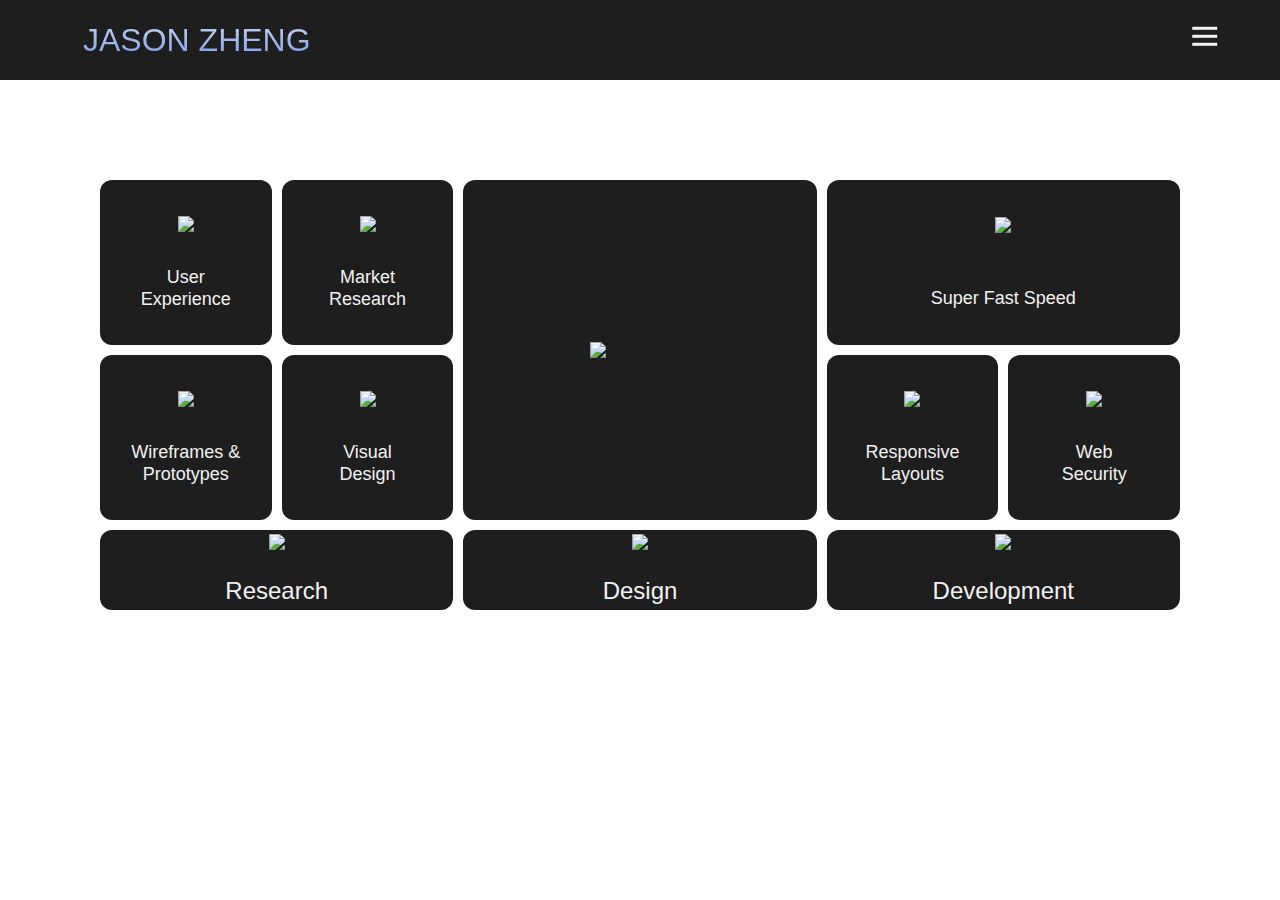
==== index.html @ 918bbcf7 "projects page continuation" ====
<!DOCTYPE html>
<html>
<head>
    <meta charset="UTF-8">
    <meta name="viewport" content="width=device-width, initial-scale=1.0">
    <title>Jason's Portfolio</title>
    <link rel="stylesheet" href="styles.css">
</head>
<body>
    <!-- Navigation Bar -->
    <nav class="navbar">
        <div class="navbar__container">
            <!-- Icon -->
            <a href="/" id="navbar__logo">
                <i class="fas fa-gem"></i>JASON ZHENG</a>
            <div class="navbar__toggle" id="mobile-menu">
                <span class="bar"></span>
                <span class="bar"></span>
                <span class="bar"></span>
            </div>
            <!-- List of Navbar Links -->
            <ul class="navbar__menu">
                <li class="navbar__item">
                    <a href="/" class="navbar__links">Home</a>
                </li>
                <li class="navbar__item">
                    <a href="/projects.html" class="navbar__links">Projects</a>
                </li>
                <li class="navbar__item">
                    <a href="/" class="navbar__links">Github</a>
                </li>
                <li class="navbar__btn">
                    <a href="/" class="button">Sign Up</a>
                </li>
            </ul>
        </div>
    </nav>
    <script src="app.js"></script>
    <!-- Cards -->
    <div class="flex-cards">
        <div class="c1">
            <div class="card">
                <img class="icons" src="/"/>
                <p>
                    User <br />
                    Experience
                </p>
            </div>
            <div class="card">
                <img class="icons" src="/"/>
                <p>
                    Market <br />
                    Research
                </p>
            </div>
            <div class="card">
                <img class="icons" src="/"/>
                <p>
                    Wireframes & <br />
                    Prototypes
                </p>
            </div>
            <div class="card">
                <img class="icons" src="/"/>
                <p>
                    Visual <br />
                    Design
                </p>
            </div>
            <div class="card2">
                <img class="icons2" src="/"/>
                <p class="p1">Research</p>
            </div>
        </div>
        <div class="c2">
            <div class="card1">
                <img class="logo-icon" src="/"/>
            </div>
            <div class="card2">
                <img class="icons2" src="/"/>
                <p class="p1">Design</p>
            </div>
        </div>
        <div class="c3">
            <div class="card3">
                <img class="icons1" src="/"/>
                <p>Super Fast Speed</p>
            </div>
            <div class="card">
                <img class="icons" src="/"/>
                <p>
                    Responsive <br />
                    Layouts
                </p>
            </div>
            <div class="card">
                <img class="icons" src="/"/>
                <p>
                    Web <br />
                    Security
                </p>
            </div>
            <div class="card2">
                <img class="icons2" src="/"/>
                <p class="p1">Development</p>
            </div>
        </div>
    </div>
</body>
</html>
---- styles.css ----
:root { /* Variables */
    --ff: "Montserrat", sans-serif;
    --p: 18px/22px var(--ff);
    --p1: 24px/30px var(--ff);
    --colorbody: #fff;
    --colora: #537fe7;
    --colora2: #7d37ff;
    --colorp: #1e1e1e;
    --colors: #f2f2f2;
    --shadow: #00000030 0px 0px 10px 0px;
    --transition: 0.3s ease-in-out;
}

body {  /* Body text and align */
    font: var(--p);
    background-color: var(--colorbody);
    color: var(--colors);
    text-align: center;
    margin: auto;
}

/* Text*/
p,
.p1 {
    margin: 0;
}
.p1 {
    font: var(--p1);
}

/* Flexible card class */
.flex-cards {
    width: 90%;
    max-width: 1080px;
    margin: 100px auto;
    display: flex;
    gap: 10px;
    flex-wrap: wrap
}

.flex-cards > div {
    flex: 1;
}

/* Main cards */
.c1,
.c2,
.c3 {
    display: flex;
    gap: 10px;
    min-width: 330px;
    flex-wrap: wrap;
}

/* Sub-cards */
.card {
    min-width: 160px;
    height: 165px;
}
.card1 {
    min-width: 330px;
    height: 340px;
}
.card2 {
    min-width: 330px;
    height: 80px;
    flex-direction: row;
}
.card3 {
    min-width: 330px;
    height: 165px;
}

.card,
.card1,
.card2,
.card3 {
    background-color: var(--colorp);
    border-radius: 12px;
    flex: 1;
    display: flex;
    flex-direction: column;
    gap: 10px;
    align-items: center;
    justify-content: center;
    transition: var(--transition);
}

.card3:hover,
.card2:hover,
.card1:hover,
.card:hover {
    scale: 1.02;
    box-shadow: var(--shadow);
}

/* Icons */
.icons {
    height: 40px;
}
.icons2 {
    height: 32px;
}
.icons1 {
    height: 60px;
}
.logo-icon {
    width: 100px;
}


html {
    scroll-snap-type: y mandatory;
}


/* Navigation Bar */
* {
    box-sizing: border-box;
    margin: 0;
    padding: 0;
    font-family: 'Kumbh Sans', sans-serif;
}

.navbar {
    background: var(--colorp);
    height: 80px;
    display: flex;
    justify-content: center;
    align-items: center;
    font-size: 1.2rem;
    position: sticky;
    top: 0;
    z-index: 999;
}

.navbar__container {
    display: flex;
    justify-content: space-between;
    height: 80px;
    z-index: 1;
    width: 100%;
    max-width: 1300px;
    margin: 0 auto;
    padding: 0 50px;
}

#navbar__logo {
    background-color: var(--colora);
    background-image: linear-gradient(to top, var(--colora) 0%, var(--colors) 100%);
    background-size: 100%;
    -webkit-background-clip: text;
    -moz-background-clip: text;
    -webkit-text-fill-color: transparent;
    -moz-text-fill-color: transparent;
    display: flex;
    align-items: center;
    cursor: pointer;
    text-decoration: none;
    font-size: 2rem;
}

.fa-gem {
    margin-right: 0.5rem;
}

.navbar__menu {
    display: flex;
    align-items: center;
    list-style: none;
    text-align: center;
}

.navbar__item {
    height: 80px;
}

.navbar__links {
    color: var(--colors);
    display: flex;
    align-items: center;
    justify-content: center;
    text-decoration: none;
    padding: 0 1rem;
    height: 100%;
}

.navbar__btn {
    display: flex;
    justify-content: center;
    align-items: center;
    padding: 0 1rem;
    width: 100%;
}

.button {
    display: flex;
    justify-content: center;
    align-items: center;
    text-decoration: none;
    padding: 10px 20px;
    height: 100%;
    width: 100%;
    border: none;
    outline: none;
    border-radius: 4px;
    background: var(--colora);
    color: var(--colors);
}

.button:hover {
    background: var(--colora2);
    transition: var(--transition);
}

.navbar__links:hover {
    color: var(--colors);
    transition: var(--transition);
}

@media screen and (max-width: 960px) {
    .navbar__container {
        display: flex;
        justify-content: space-between;
        height: 80px;
        z-index: 1;
        width: 100%;
        max-width: 1300px;
        padding: 0;
    }
}

.navbar__menu {
    display: grid;
    grid-template-columns: auto;
    margin: 0;
    width: 100%;
    position: absolute;
    top: -1000px;
    opacity: 0;
    transition: var(--transition);
    height: 50vh;
    z-index: -1;
    background: var(--colorp);
}

.navbar__menu.active {
    background: var(--colorp);
    top: 100%;
    opacity: 1;
    transition: var(--transition);
    z-index: 99;
    height: 50vh;
    font-size: 1.6rem;
}

#navbar__logo {
    padding-left: 25px;
}

.navbar__toggle .bar {
    width: 25px;
    height: 3px;
    margin: 5px auto;
    transition: var(--transition);
    background: var(--colors);
    display: block;
    cursor: pointer;
}

.navbar__item {
    width: 100%;
}

.navbar__links {
    text-align: center;
    padding: 2rem;
    width: 100%;
    display: table;
}

#mobile-menu {
    position: absolute;
    top: 20%;
    right: 5%;
    transform: translate(5%, 20%);
}


.navbar__btn {
    padding-bottom: 2rem;
}

.button {
    display: flex;
    justify-content: center;
    align-items: center;
    width: 80%;
    height: 80px;
    margin: 0;
}

.navbar__toggle .bar {
    display: block;
    cursor: pointer;
}

.navbar__toggle .bar {
    display: block;
    cursor: pointer;
}

#moblie-menu.is-active .bar:nth-child(2) {
    opacity: 0;
}

#moblie-menu.is-active .bar:nth-child(1) {
    transform: translateY(8px) rotate(45deg);
}

#moblie-menu.is-active .bar:nth-child(3) {
    transform: translateY(-8px) rotate(-45deg);
}


/* Hero Section */
.main {
    background: var(--colors);
    text-align: left;
}

.main__container {
    display: grid;
    grid-template-columns: 1fr 1fr;
    align-items: center;
    justify-self: center;
    margin: 0 auto;
    height: 90vh;
    background-color: var(--colorp);
    z-index: 1;
    width: 100%;
    max-width: 1300px;
    padding: 0 50px;
}

.main__content h1,
.main__content h2 {
    font-size: 4rem;
    background-color: var(--colora);
    background-image: linear-gradient(to top, var(--colora) 0%, var(--colors) 100%);
    background-size: 100%;
    -webkit-background-clip: text;
    -moz-background-clip: text;
    -webkit-text-fill-color: transparent;
    -moz-text-fill-color: transparent;
}

.main__content h2 {
    background-image: linear-gradient(to top, var(--colora2) 0%, var(--colora) 100%);
}

.main__content p {
    margin-top: 1rem;
    font-size: 2rem;
    font-weight: 700;
    color: var(--colors);
}

.main__btn {
    font-size: 1rem;
    background-image: linear-gradient(to top, var(--colora) 0%, var(--colora2) 100%);
    padding: 14px 32px;
    border: none;
    border-radius: 4px;
    color: var(--colors);
    margin-top: 2rem;
    cursor: pointer;
    position: relative;
    transition: var(--transition);
    outline: none;
}

.main__btn a {
    position: relative;
    z-index: 2;
    color: var(--colors);
    text-decoration: none;
}

.main__btn:after {
    position: absolute;
    content: '';
    top: 0;
    left: 0;
    width: 0;
    height: 100%;
    background: var(--colora2);
    transition: var(--transition);
    border: 4px;
}

.main__btn:hover {
    color: var(--colors);
}

.main__btn:hover:after {
    width: 100%;
}

.main__img--container {
    text-align: center;
}

/* Mobile Responsive */
@media screen and (max-width:768px) {
    .main__container {
        display: grid;
        grid-template-columns: auto;
        align-items: center;
        justify-self: center;
        width: 100%;
        margin: 0 auto;
        height: 90vh;
    }

    .main__content {
        text-align: center;
        margin-bottom: 4rem;
    }

    .main__content h1 {
        font-size: 2.5rem;
        margin-top: 2rem;
    }

    .main__content h2 {
        font-size: 3rem;
    }

    .main__content p {
        margin-top: 1rem;
        font-size: 1.5rem;
    }
}

@media screen and (max-width:480px) {
    .main__content h1 {
        font-size: 2rem;
        margin-top: 3rem;
    }

    .main__content h2 {
        font-size: 2rem;
    }

    .main__content p {
        margin-top: 2rem;
        font-size: 1.5rem;
    }

    .main__btn {
        padding: 12px 36px;
        margin: 2.5rem 0;
    }
}


/* Services Section CSS */
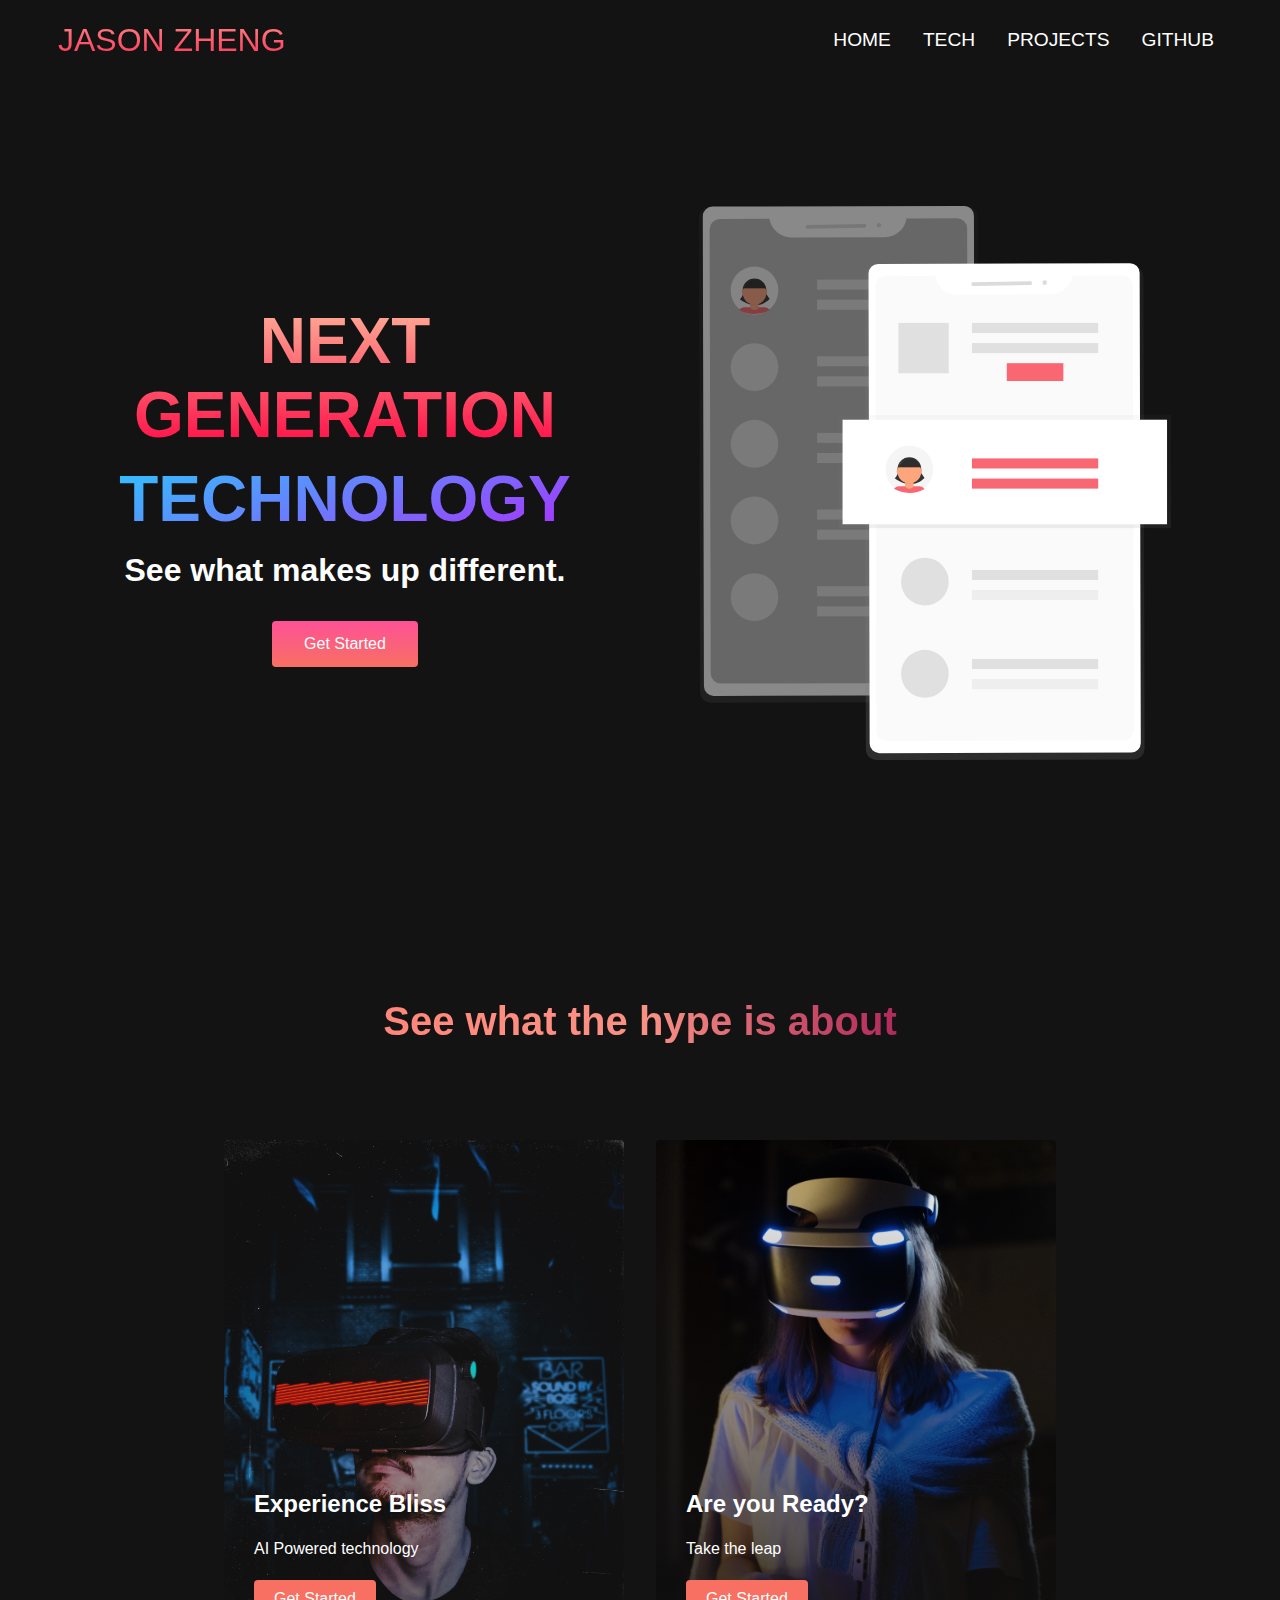
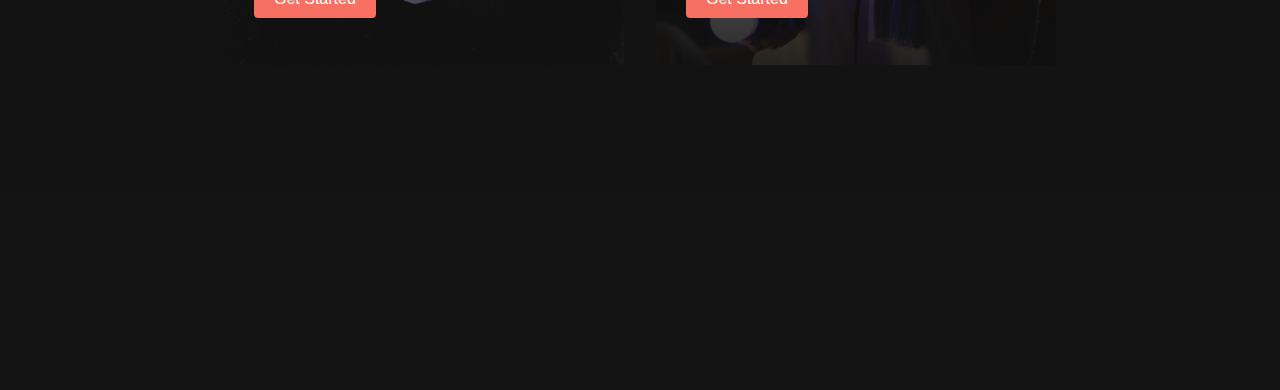
==== commit 1c85b9b1: "merging card with interactive" ====
--- a/index.html
+++ b/index.html
@@ -1,110 +1,96 @@
 <!DOCTYPE html>
-<html>
+<html lang="en">
 <head>
-    <meta charset="UTF-8">
-    <meta name="viewport" content="width=device-width, initial-scale=1.0">
-    <title>Jason's Portfolio</title>
-    <link rel="stylesheet" href="styles.css">
+  <!--
+    Site inspired by Brian Design on youtube @ https://youtu.be/FazgJVnrVuI?si=6v2Gk5pzE-Z5myoR
+    and Sajid on youtube @ https://www.youtube.com/@whosajid
+  -->
+  <meta charset="UTF-8" />
+  <meta name="viewport" content="width=device-width, initial-scale=1.0" />
+  <title>Jason's Portfolio</title>
+  <link rel="stylesheet" href="styles.css" />
 </head>
 <body>
-    <!-- Navigation Bar -->
-    <nav class="navbar">
-        <div class="navbar__container">
-            <!-- Icon -->
-            <a href="/" id="navbar__logo">
-                <i class="fas fa-gem"></i>JASON ZHENG</a>
-            <div class="navbar__toggle" id="mobile-menu">
-                <span class="bar"></span>
-                <span class="bar"></span>
-                <span class="bar"></span>
-            </div>
-            <!-- List of Navbar Links -->
-            <ul class="navbar__menu">
-                <li class="navbar__item">
-                    <a href="/" class="navbar__links">Home</a>
-                </li>
-                <li class="navbar__item">
-                    <a href="/projects.html" class="navbar__links">Projects</a>
-                </li>
-                <li class="navbar__item">
-                    <a href="/" class="navbar__links">Github</a>
-                </li>
-                <li class="navbar__btn">
-                    <a href="/" class="button">Sign Up</a>
-                </li>
-            </ul>
+  <!-- Navbar Section -->
+  <nav class="navbar">
+    <div class="navbar__container">
+      <a href="/" id="navbar__logo"><i class="fas fa-gem"></i>JASON ZHENG</a>
+      <div class="navbar__toggle" id="mobile-menu">
+        <span class="bar"></span> <span class="bar"></span>
+        <span class="bar"></span>
+      </div>
+      <ul class="navbar__menu">
+        <li class="navbar__item">
+          <a href="/index.html" class="navbar__links">HOME</a>
+        </li>
+        <li class="navbar__item">
+          <a href="/tech.html" class="navbar__links">TECH</a>
+        </li>
+        <li class="navbar__item">
+          <a href="/projects.html" class="navbar__links">PROJECTS</a>
+        </li>
+        <li class="navbar__item">
+          <a href="//github.com/Jason2729/jason2729.github.io/tree/deploy" target="_blank" class="navbar__links">GITHUB</a>
+        </li>
+      </ul>
+    </div>
+  </nav>
+
+  <!-- Hero Section -->
+  <div class="main">
+    <div class="main__container">
+      <div class="main__content">
+        <h1>NEXT GENERATION</h1>
+        <h2>TECHNOLOGY</h2>
+        <p>See what makes up different.</p>
+        <button class="main__btn"><a href="#">Get Started</a></button>
+      </div>
+      <div class="main__img--container">
+        <img id="main__img" src="images/pic1.svg" />
+      </div>
+    </div>
+  </div>
+
+  <!-- Services Section -->
+  <div class="services">
+    <h1>See what the hype is about</h1>
+    <div class="services__container">
+      <div class="services__card">
+        <h2>Experience Bliss</h2>
+        <p>AI Powered technology</p>
+        <button>Get Started</button>
+      </div>
+      <div class="services__card">
+        <h2>Are you Ready?</h2>
+        <p>Take the leap</p>
+        <button>Get Started</button>
+      </div>
+    </div>
+  </div>
+
+  <!-- Footer Section -->
+  <div class="footer__container">
+    <section class="social__media">
+      <div class="social__media--wrap">
+        <div class="social__icons">
+          <a
+            class="social__icon--link"
+            href="//linkedin.com/in/jason-zheng-y"
+            target="_blank"
+            aria-label="LinkedIn" >
+            <i class="fab fa-linkedin"></i>
+          </a>
+          <a
+            class="social__icon--link"
+            href="//github.com/Jason2729"
+            target="_blank"
+            aria-label="GitHub" >
+            <i class="fab fa-github"></i>
+          </a>
         </div>
-    </nav>
-    <script src="app.js"></script>
-    <!-- Cards -->
-    <div class="flex-cards">
-        <div class="c1">
-            <div class="card">
-                <img class="icons" src="/"/>
-                <p>
-                    User <br />
-                    Experience
-                </p>
-            </div>
-            <div class="card">
-                <img class="icons" src="/"/>
-                <p>
-                    Market <br />
-                    Research
-                </p>
-            </div>
-            <div class="card">
-                <img class="icons" src="/"/>
-                <p>
-                    Wireframes & <br />
-                    Prototypes
-                </p>
-            </div>
-            <div class="card">
-                <img class="icons" src="/"/>
-                <p>
-                    Visual <br />
-                    Design
-                </p>
-            </div>
-            <div class="card2">
-                <img class="icons2" src="/"/>
-                <p class="p1">Research</p>
-            </div>
-        </div>
-        <div class="c2">
-            <div class="card1">
-                <img class="logo-icon" src="/"/>
-            </div>
-            <div class="card2">
-                <img class="icons2" src="/"/>
-                <p class="p1">Design</p>
-            </div>
-        </div>
-        <div class="c3">
-            <div class="card3">
-                <img class="icons1" src="/"/>
-                <p>Super Fast Speed</p>
-            </div>
-            <div class="card">
-                <img class="icons" src="/"/>
-                <p>
-                    Responsive <br />
-                    Layouts
-                </p>
-            </div>
-            <div class="card">
-                <img class="icons" src="/"/>
-                <p>
-                    Web <br />
-                    Security
-                </p>
-            </div>
-            <div class="card2">
-                <img class="icons2" src="/"/>
-                <p class="p1">Development</p>
-            </div>
-        </div>
-    </div>
+      </div>
+    </section>
+  </div>
+  <script src="app.js"></script>
 </body>
-</html>+</html>
--- a/styles.css
+++ b/styles.css
@@ -1,468 +1,687 @@
 :root { /* Variables */
-    --ff: "Montserrat", sans-serif;
-    --p: 18px/22px var(--ff);
-    --p1: 24px/30px var(--ff);
-    --colorbody: #fff;
-    --colora: #537fe7;
-    --colora2: #7d37ff;
-    --colorp: #1e1e1e;
-    --colors: #f2f2f2;
-    --shadow: #00000030 0px 0px 10px 0px;
-    --transition: 0.3s ease-in-out;
-}
-
-body {  /* Body text and align */
-    font: var(--p);
-    background-color: var(--colorbody);
-    color: var(--colors);
-    text-align: center;
-    margin: auto;
-}
+  --ff: "Montserrat", sans-serif;
+  --p: 18px/22px var(--ff);
+  --p1: 24px/30px var(--ff);
+  --colorbody: #fff;
+  --colora: #537fe7;
+  --colora2: #7d37ff;
+  --colorp: #1e1e1e;
+  --colors: #f2f2f2;
+  --shadow: #00000030 0px 0px 10px 0px;
+  --transition: 0.3s ease-in-out;
+}
+
+/* Body text and align */
+
+body {  
+  /*font: var(--p);*/
+  background-color: var(--colorbody);
+  color: var(--colors);
+  text-align: center;
+  margin: auto;
+}
+  
 
 /* Text*/
 p,
 .p1 {
-    margin: 0;
+  margin: 0;
 }
 .p1 {
-    font: var(--p1);
+  font: var(--p1);
 }
 
 /* Flexible card class */
 .flex-cards {
-    width: 90%;
-    max-width: 1080px;
-    margin: 100px auto;
-    display: flex;
-    gap: 10px;
-    flex-wrap: wrap
+  width: 90%;
+  max-width: 1080px;
+  margin: 100px auto;
+  display: flex;
+  gap: 10px;
+  flex-wrap: wrap
 }
 
 .flex-cards > div {
-    flex: 1;
+  flex: 1;
 }
 
 /* Main cards */
 .c1,
 .c2,
 .c3 {
-    display: flex;
-    gap: 10px;
-    min-width: 330px;
-    flex-wrap: wrap;
+  display: flex;
+  gap: 10px;
+  min-width: 330px;
+  flex-wrap: wrap;
 }
 
 /* Sub-cards */
 .card {
-    min-width: 160px;
-    height: 165px;
+  min-width: 160px;
+  height: 165px;
 }
 .card1 {
-    min-width: 330px;
-    height: 340px;
+  min-width: 330px;
+  height: 340px;
 }
 .card2 {
-    min-width: 330px;
-    height: 80px;
-    flex-direction: row;
+  min-width: 330px;
+  height: 80px;
+  flex-direction: row;
 }
 .card3 {
-    min-width: 330px;
-    height: 165px;
+  min-width: 330px;
+  height: 165px;
 }
 
 .card,
 .card1,
 .card2,
 .card3 {
-    background-color: var(--colorp);
-    border-radius: 12px;
-    flex: 1;
-    display: flex;
-    flex-direction: column;
-    gap: 10px;
-    align-items: center;
-    justify-content: center;
-    transition: var(--transition);
+  background-color: var(--colorp);
+  border-radius: 12px;
+  flex: 1;
+  display: flex;
+  flex-direction: column;
+  gap: 10px;
+  align-items: center;
+  justify-content: center;
+  transition: var(--transition);
 }
 
 .card3:hover,
 .card2:hover,
 .card1:hover,
 .card:hover {
-    scale: 1.02;
-    box-shadow: var(--shadow);
+  scale: 1.02;
+  box-shadow: var(--shadow);
 }
 
 /* Icons */
 .icons {
-    height: 40px;
+  height: 40px;
 }
 .icons2 {
-    height: 32px;
+  height: 32px;
 }
 .icons1 {
-    height: 60px;
+  height: 60px;
 }
 .logo-icon {
-    width: 100px;
+  width: 100px;
 }
 
 
 html {
-    scroll-snap-type: y mandatory;
-}
-
-
-/* Navigation Bar */
+  scroll-snap-type: y mandatory;
+}
+
+
+
+
+
 * {
-    box-sizing: border-box;
-    margin: 0;
-    padding: 0;
-    font-family: 'Kumbh Sans', sans-serif;
+  box-sizing: border-box;
+  margin: 0;
+  padding: 0;
+  font-family: 'Kumbh Sans', sans-serif;
 }
 
 .navbar {
-    background: var(--colorp);
-    height: 80px;
-    display: flex;
-    justify-content: center;
-    align-items: center;
-    font-size: 1.2rem;
-    position: sticky;
-    top: 0;
-    z-index: 999;
+  background: #131313;
+  height: 80px;
+  display: flex;
+  justify-content: center;
+  align-items: center;
+  font-size: 1.2rem;
+  position: sticky;
+  top: 0;
+  z-index: 999;
 }
 
 .navbar__container {
+  display: flex;
+  justify-content: space-between;
+  height: 80px;
+  z-index: 1;
+  width: 100%;
+  max-width: 1300px;
+  margin-right: auto;
+  margin-left: auto;
+  padding-right: 50px;
+  padding-left: 50px;
+}
+
+#navbar__logo {
+  background-color: #ff8177;
+  background-image: linear-gradient(to top, #ff0844 0%, #ffb199 100%);
+  background-size: 100%;
+  -webkit-background-clip: text;
+  -moz-background-clip: text;
+  -webkit-text-fill-color: transparent;
+  -moz-text-fill-color: transparent;
+  display: flex;
+  align-items: center;
+  cursor: pointer;
+  text-decoration: none;
+  font-size: 2rem;
+}
+
+.fa-gem {
+  margin-right: 0.5rem;
+}
+
+.navbar__menu {
+  display: flex;
+  align-items: center;
+  list-style: none;
+  text-align: center;
+}
+
+.navbar__item {
+  height: 80px;
+}
+
+.navbar__links {
+  color: #fff;
+  display: flex;
+  align-items: center;
+  justify-content: center;
+  text-decoration: none;
+  padding: 0 1rem;
+  height: 100%;
+}
+
+.navbar__btn {
+  display: flex;
+  justify-content: center;
+  align-items: center;
+  padding: 0 1rem;
+  width: 100%;
+}
+
+.button {
+  display: flex;
+  justify-content: center;
+  align-items: center;
+  text-decoration: none;
+  padding: 10px 20px;
+  height: 100%;
+  width: 100%;
+  border: none;
+  outline: none;
+  border-radius: 4px;
+  background: #f77062;
+  color: #fff;
+}
+
+.button:hover {
+  background: #4837ff;
+  transition: all 0.3s ease;
+}
+
+.navbar__links:hover {
+  color: #f77062;
+  transition: all 0.3s ease;
+}
+
+@media screen and (max-width: 960px) {
+  .navbar__container {
     display: flex;
     justify-content: space-between;
     height: 80px;
     z-index: 1;
     width: 100%;
     max-width: 1300px;
-    margin: 0 auto;
-    padding: 0 50px;
-}
-
-#navbar__logo {
-    background-color: var(--colora);
-    background-image: linear-gradient(to top, var(--colora) 0%, var(--colors) 100%);
-    background-size: 100%;
-    -webkit-background-clip: text;
-    -moz-background-clip: text;
-    -webkit-text-fill-color: transparent;
-    -moz-text-fill-color: transparent;
-    display: flex;
-    align-items: center;
-    cursor: pointer;
-    text-decoration: none;
-    font-size: 2rem;
-}
-
-.fa-gem {
-    margin-right: 0.5rem;
-}
-
-.navbar__menu {
-    display: flex;
-    align-items: center;
-    list-style: none;
-    text-align: center;
-}
-
-.navbar__item {
-    height: 80px;
-}
-
-.navbar__links {
-    color: var(--colors);
-    display: flex;
-    align-items: center;
-    justify-content: center;
-    text-decoration: none;
-    padding: 0 1rem;
-    height: 100%;
-}
-
-.navbar__btn {
-    display: flex;
-    justify-content: center;
-    align-items: center;
-    padding: 0 1rem;
-    width: 100%;
-}
-
-.button {
-    display: flex;
-    justify-content: center;
-    align-items: center;
-    text-decoration: none;
-    padding: 10px 20px;
-    height: 100%;
-    width: 100%;
-    border: none;
-    outline: none;
-    border-radius: 4px;
-    background: var(--colora);
-    color: var(--colors);
-}
-
-.button:hover {
-    background: var(--colora2);
-    transition: var(--transition);
-}
-
-.navbar__links:hover {
-    color: var(--colors);
-    transition: var(--transition);
-}
-
-@media screen and (max-width: 960px) {
-    .navbar__container {
-        display: flex;
-        justify-content: space-between;
-        height: 80px;
-        z-index: 1;
-        width: 100%;
-        max-width: 1300px;
-        padding: 0;
-    }
-}
-
-.navbar__menu {
+    padding: 0;
+  }
+
+  .navbar__menu {
     display: grid;
     grid-template-columns: auto;
     margin: 0;
     width: 100%;
     position: absolute;
     top: -1000px;
-    opacity: 0;
-    transition: var(--transition);
+    opacity: 1;
+    transition: all 0.5s ease;
     height: 50vh;
     z-index: -1;
-    background: var(--colorp);
-}
-
-.navbar__menu.active {
-    background: var(--colorp);
+  }
+
+  .navbar__menu.active {
+    background: #131313;
     top: 100%;
     opacity: 1;
-    transition: var(--transition);
+    transition: all 0.5s ease;
     z-index: 99;
     height: 50vh;
     font-size: 1.6rem;
-}
-
-#navbar__logo {
+  }
+
+  #navbar__logo {
     padding-left: 25px;
-}
-
-.navbar__toggle .bar {
+  }
+
+  .navbar__toggle .bar {
     width: 25px;
     height: 3px;
     margin: 5px auto;
-    transition: var(--transition);
-    background: var(--colors);
-    display: block;
-    cursor: pointer;
-}
-
-.navbar__item {
+    transition: all 0.3s ease-in-out;
+    background: #fff;
+  }
+
+  .navbar__item {
     width: 100%;
-}
-
-.navbar__links {
+  }
+
+  .navbar__links {
     text-align: center;
     padding: 2rem;
     width: 100%;
     display: table;
-}
-
-#mobile-menu {
-    position: absolute;
-    top: 20%;
-    right: 5%;
-    transform: translate(5%, 20%);
-}
-
-
-.navbar__btn {
+  }
+
+  .navbar__btn {
     padding-bottom: 2rem;
-}
-
-.button {
+  }
+
+  .button {
     display: flex;
     justify-content: center;
     align-items: center;
     width: 80%;
     height: 80px;
     margin: 0;
-}
-
-.navbar__toggle .bar {
+  }
+
+  #mobile-menu {
+    position: absolute;
+    top: 20%;
+    right: 5%;
+    transform: translate(5%, 20%);
+  }
+
+  .navbar__toggle .bar {
     display: block;
     cursor: pointer;
-}
-
-.navbar__toggle .bar {
-    display: block;
-    cursor: pointer;
-}
-
-#moblie-menu.is-active .bar:nth-child(2) {
+  }
+
+  #mobile-menu.is-active .bar:nth-child(2) {
     opacity: 0;
-}
-
-#moblie-menu.is-active .bar:nth-child(1) {
+  }
+
+  #mobile-menu.is-active .bar:nth-child(1) {
     transform: translateY(8px) rotate(45deg);
-}
-
-#moblie-menu.is-active .bar:nth-child(3) {
+  }
+
+  #mobile-menu.is-active .bar:nth-child(3) {
     transform: translateY(-8px) rotate(-45deg);
-}
-
-
-/* Hero Section */
+  }
+}
+
+/* Main Content CSS */
 .main {
-    background: var(--colors);
-    text-align: left;
+  background-color: #141414;
 }
 
 .main__container {
+  display: grid;
+  grid-template-columns: 1fr 1fr;
+  align-items: center;
+  justify-self: center;
+  margin: 0 auto;
+  height: 90vh;
+  background-color: #131313;
+  z-index: 1;
+  width: 100%;
+  max-width: 1300px;
+  padding-right: 50px;
+  padding-left: 50px;
+}
+
+.main__content {
+  color: #fff;
+  width: 100%;
+}
+
+.main__content h1 {
+  font-size: 4rem;
+  background-color: #ff8177;
+  background-image: linear-gradient(to top, #ff0844 0%, #ffb199 100%);
+  background-size: 100%;
+  -webkit-background-clip: text;
+  -moz-background-clip: text;
+  -webkit-text-fill-color: transparent;
+  -moz-text-fill-color: transparent;
+}
+
+.main__content h2 {
+  font-size: 4rem;
+  margin-top: 10px;
+  background-color: #ff8177;
+  background-image: linear-gradient(-20deg, #b721ff 0%, #21d4fd 100%);
+  background-size: 100%;
+  -webkit-background-clip: text;
+  -moz-background-clip: text;
+  -webkit-text-fill-color: transparent;
+  -moz-text-fill-color: transparent;
+}
+
+.main__content p {
+  margin-top: 1rem;
+  font-size: 2rem;
+  font-weight: 700;
+}
+
+.main__btn {
+  font-size: 1rem;
+  background-image: linear-gradient(to top, #f77062 0%, #fe5196 100%);
+  padding: 14px 32px;
+  border: none;
+  border-radius: 4px;
+  color: #fff;
+  margin-top: 2rem;
+  cursor: pointer;
+  position: relative;
+  transition: all 0.35s;
+  outline: none;
+}
+
+.main__btn a {
+  position: relative;
+  z-index: 2;
+  color: #fff;
+  text-decoration: none;
+}
+
+.main__btn:after {
+  position: absolute;
+  content: '';
+  top: 0;
+  left: 0;
+  width: 0;
+  height: 100%;
+  background: #4837ff;
+  transition: all 0.35s;
+  border-radius: 4px;
+}
+
+.main__btn:hover {
+  color: #fff;
+}
+
+.main__btn:hover:after {
+  width: 100%;
+}
+
+.main__img--container {
+  text-align: center;
+}
+
+#main__img {
+  height: 80%;
+  width: 80%;
+}
+
+/* Mobile Responsive */
+@media screen and (max-width: 768px) {
+  .main__container {
     display: grid;
-    grid-template-columns: 1fr 1fr;
+    grid-template-columns: auto;
     align-items: center;
     justify-self: center;
+    width: 100%;
     margin: 0 auto;
     height: 90vh;
-    background-color: var(--colorp);
-    z-index: 1;
+  }
+
+  .main__content {
+    text-align: center;
+    margin-bottom: 4rem;
+  }
+
+  .main__content h1 {
+    font-size: 2.5rem;
+    margin-top: 2rem;
+  }
+
+  .main__content h2 {
+    font-size: 3rem;
+  }
+
+  .main__content p {
+    margin-top: 1rem;
+    font-size: 1.5rem;
+  }
+}
+
+@media screen and (max-width: 480px) {
+  .main__content h1 {
+    font-size: 2rem;
+    margin-top: 3rem;
+  }
+
+  .main__content h2 {
+    font-size: 2rem;
+  }
+
+  .main__content p {
+    margin-top: 2rem;
+    font-size: 1.5rem;
+  }
+
+  .main__btn {
+    padding: 12px 36px;
+    margin: 2.5rem 0;
+  }
+}
+
+/* Services Section */
+.services {
+  background: #131313;
+  display: flex;
+  flex-direction: column;
+  justify-content: center;
+  align-items: center;
+  height: 100vh;
+}
+
+.services h1 {
+  background-color: #ff8177;
+  background-image: linear-gradient(
+    to right,
+    #ff8177 0%,
+    #ff867a 0%,
+    #ff8c7f 21%,
+    #f99185 52%,
+    #cf556c 78%,
+    #b12a5b 100%
+  );
+  background-size: 100%;
+  -webkit-background-clip: text;
+  -moz-background-clip: text;
+  -webkit-text-fill-color: transparent;
+  -moz-text-fill-color: transparent;
+  margin-bottom: 5rem;
+  font-size: 2.5rem;
+}
+
+.services__container {
+  display: flex;
+  justify-content: center;
+  flex-wrap: wrap;
+}
+
+.services__card {
+  margin: 1rem;
+  height: 525px;
+  width: 400px;
+  border-radius: 4px;
+  background-image: linear-gradient(
+      to bottom,
+      rgba(0, 0, 0, 0) 0%,
+      rgba(17, 17, 17, 0.6) 100%
+    ),
+    url('/images/pic3.jpg');
+  background-size: cover;
+  position: relative;
+  color: #fff;
+}
+
+.services__card:before {
+  opacity: 0.2;
+}
+
+.services__card:nth-child(2) {
+  background-image: linear-gradient(
+      to bottom,
+      rgba(0, 0, 0, 0) 0%,
+      rgba(17, 17, 17, 0.9) 100%
+    ),
+    url('/images/pic4.jpg');
+}
+
+.services__card h2 {
+  position: absolute;
+  top: 350px;
+  left: 30px;
+}
+
+.services__card p {
+  position: absolute;
+  top: 400px;
+  left: 30px;
+}
+
+.services__card button {
+  color: #fff;
+  padding: 10px 20px;
+  border: none;
+  outline: none;
+  border-radius: 4px;
+  background: #f77062;
+  position: absolute;
+  top: 440px;
+  left: 30px;
+  font-size: 1rem;
+}
+
+.services__card button:hover {
+  cursor: pointer;
+}
+
+.services__card:hover {
+  transform: scale(1.075);
+  transition: 0.2s ease-in;
+  cursor: pointer;
+}
+
+@media screen and (max-width: 960px) {
+  .services {
+    height: 1600px;
+  }
+
+  .services h1 {
+    font-size: 2rem;
+    margin-top: 12rem;
+  }
+}
+
+@media screen and (max-width: 480px) {
+  .services {
+    height: 1400px;
+  }
+
+  .services h1 {
+    font-size: 1.2rem;
+  }
+
+  .services__card {
+    width: 300px;
+  }
+}
+
+/* Footer CSS */
+.footer__container {
+  background-color: #141414;
+  padding: 5rem 0;
+  display: flex;
+  flex-direction: column;
+  justify-content: center;
+  align-items: center;
+}
+
+/* Social Icons */
+.social__icon--link {
+  color: #fff;
+  font-size: 24px;
+}
+
+.social__media {
+  max-width: 1000px;
+  width: 100%;
+}
+
+.social__media--wrap {
+  display: flex;
+  justify-content: space-between;
+  align-items: center;
+  width: 90%;
+  max-width: 1000px;
+  margin: 40px auto 0 auto;
+}
+
+.social__icons {
+  display: flex;
+  justify-content: space-between;
+  align-items: center;
+  width: 240px;
+}
+
+.social__logo {
+  color: #fff;
+  justify-self: start;
+  margin-left: 20px;
+  cursor: pointer;
+  text-decoration: none;
+  font-size: 2rem;
+  display: flex;
+  align-items: center;
+  margin-bottom: 16px;
+}
+
+.website__rights {
+  color: #fff;
+}
+
+@media screen and (max-width: 820px) {
+  .footer__links {
+    padding-top: 2rem;
+  }
+
+  #footer__logo {
+    margin-bottom: 2rem;
+  }
+
+  .website__rights {
+    margin-bottom: 2rem;
+  }
+
+  .footer__link--wrapper {
+    flex-direction: column;
+  }
+
+  .social__media--wrap {
+    flex-direction: column;
+  }
+}
+
+@media screen and (max-width: 480px) {
+  .footer__link--items {
+    margin: 0;
+    padding: 10px;
     width: 100%;
-    max-width: 1300px;
-    padding: 0 50px;
-}
-
-.main__content h1,
-.main__content h2 {
-    font-size: 4rem;
-    background-color: var(--colora);
-    background-image: linear-gradient(to top, var(--colora) 0%, var(--colors) 100%);
-    background-size: 100%;
-    -webkit-background-clip: text;
-    -moz-background-clip: text;
-    -webkit-text-fill-color: transparent;
-    -moz-text-fill-color: transparent;
-}
-
-.main__content h2 {
-    background-image: linear-gradient(to top, var(--colora2) 0%, var(--colora) 100%);
-}
-
-.main__content p {
-    margin-top: 1rem;
-    font-size: 2rem;
-    font-weight: 700;
-    color: var(--colors);
-}
-
-.main__btn {
-    font-size: 1rem;
-    background-image: linear-gradient(to top, var(--colora) 0%, var(--colora2) 100%);
-    padding: 14px 32px;
-    border: none;
-    border-radius: 4px;
-    color: var(--colors);
-    margin-top: 2rem;
-    cursor: pointer;
-    position: relative;
-    transition: var(--transition);
-    outline: none;
-}
-
-.main__btn a {
-    position: relative;
-    z-index: 2;
-    color: var(--colors);
-    text-decoration: none;
-}
-
-.main__btn:after {
-    position: absolute;
-    content: '';
-    top: 0;
-    left: 0;
-    width: 0;
-    height: 100%;
-    background: var(--colora2);
-    transition: var(--transition);
-    border: 4px;
-}
-
-.main__btn:hover {
-    color: var(--colors);
-}
-
-.main__btn:hover:after {
-    width: 100%;
-}
-
-.main__img--container {
-    text-align: center;
-}
-
-/* Mobile Responsive */
-@media screen and (max-width:768px) {
-    .main__container {
-        display: grid;
-        grid-template-columns: auto;
-        align-items: center;
-        justify-self: center;
-        width: 100%;
-        margin: 0 auto;
-        height: 90vh;
-    }
-
-    .main__content {
-        text-align: center;
-        margin-bottom: 4rem;
-    }
-
-    .main__content h1 {
-        font-size: 2.5rem;
-        margin-top: 2rem;
-    }
-
-    .main__content h2 {
-        font-size: 3rem;
-    }
-
-    .main__content p {
-        margin-top: 1rem;
-        font-size: 1.5rem;
-    }
-}
-
-@media screen and (max-width:480px) {
-    .main__content h1 {
-        font-size: 2rem;
-        margin-top: 3rem;
-    }
-
-    .main__content h2 {
-        font-size: 2rem;
-    }
-
-    .main__content p {
-        margin-top: 2rem;
-        font-size: 1.5rem;
-    }
-
-    .main__btn {
-        padding: 12px 36px;
-        margin: 2.5rem 0;
-    }
-}
-
-
-/* Services Section CSS */
+  }
+}
+
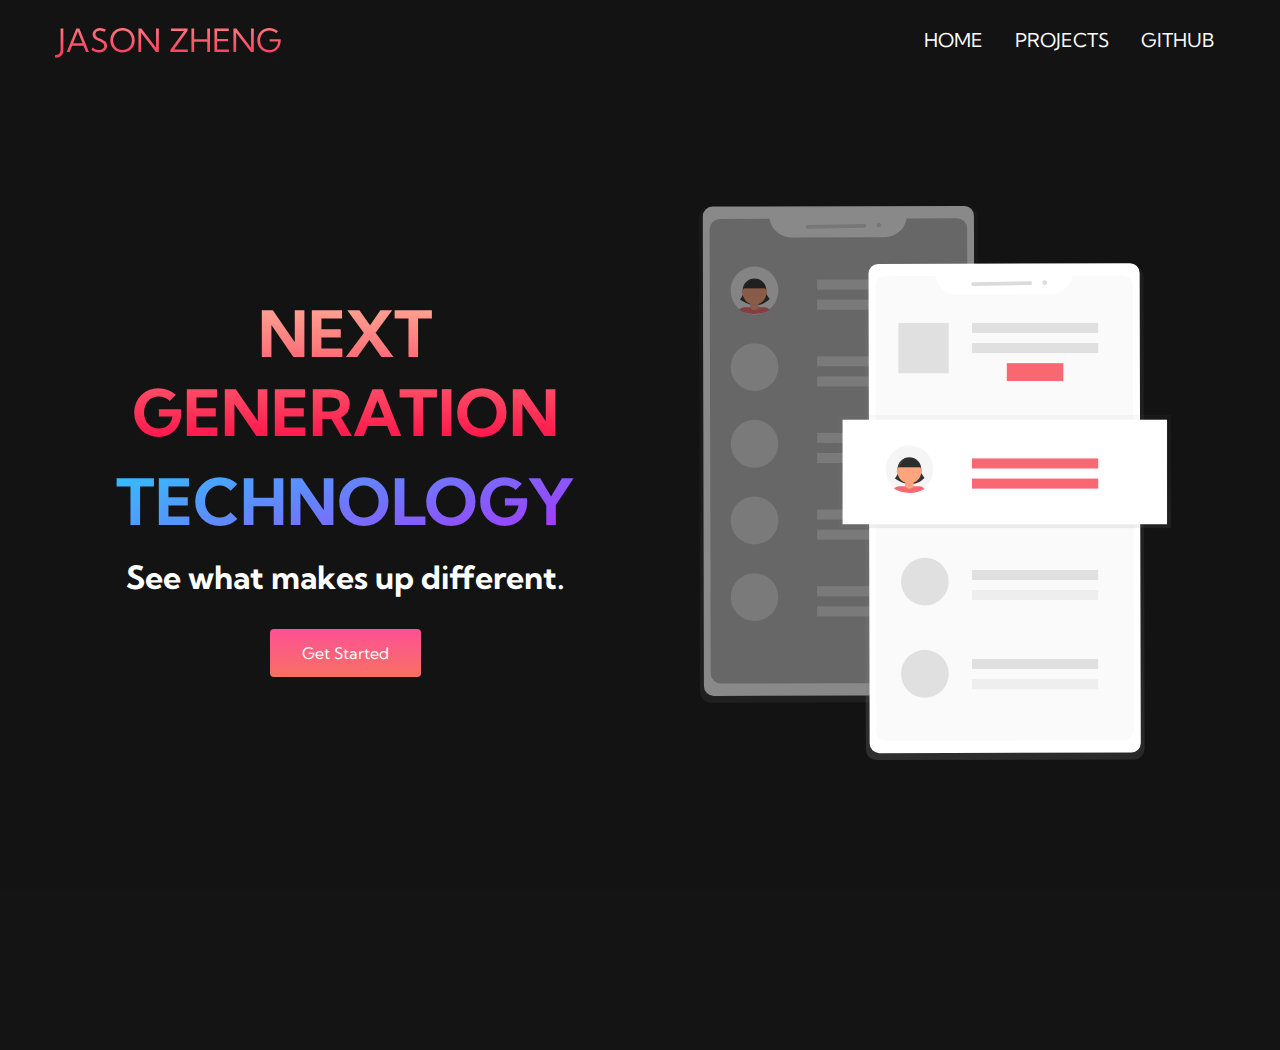
==== commit ad7538cf: "commit to main" ====
--- a/index.html
+++ b/index.html
@@ -9,88 +9,74 @@
   <meta name="viewport" content="width=device-width, initial-scale=1.0" />
   <title>Jason's Portfolio</title>
   <link rel="stylesheet" href="styles.css" />
+  <link
+      rel="stylesheet"
+      href="https://use.fontawesome.com/releases/v5.14.0/css/all.css"
+      integrity="sha384-HzLeBuhoNPvSl5KYnjx0BT+WB0QEEqLprO+NBkkk5gbc67FTaL7XIGa2w1L0Xbgc"
+      crossorigin="anonymous"
+    />
+    <link
+      href="https://fonts.googleapis.com/css2?family=Kumbh+Sans:wght@400;700&display=swap"
+      rel="stylesheet"
+    />
 </head>
 <body>
-  <!-- Navbar Section -->
-  <nav class="navbar">
-    <div class="navbar__container">
-      <a href="/" id="navbar__logo"><i class="fas fa-gem"></i>JASON ZHENG</a>
-      <div class="navbar__toggle" id="mobile-menu">
-        <span class="bar"></span> <span class="bar"></span>
-        <span class="bar"></span>
-      </div>
-      <ul class="navbar__menu">
-        <li class="navbar__item">
-          <a href="/index.html" class="navbar__links">HOME</a>
-        </li>
-        <li class="navbar__item">
-          <a href="/tech.html" class="navbar__links">TECH</a>
-        </li>
-        <li class="navbar__item">
-          <a href="/projects.html" class="navbar__links">PROJECTS</a>
-        </li>
-        <li class="navbar__item">
-          <a href="//github.com/Jason2729/jason2729.github.io/tree/deploy" target="_blank" class="navbar__links">GITHUB</a>
-        </li>
-      </ul>
+<!-- Navbar Section -->
+<nav class="navbar">
+  <div class="navbar__container">
+    <a href="/" id="navbar__logo"><i class="fas fa-gem"></i>JASON ZHENG</a>
+    <div class="navbar__toggle" id="mobile-menu">
+      <span class="bar"></span> <span class="bar"></span>
+      <span class="bar"></span>
     </div>
-  </nav>
+    <ul class="navbar__menu">
+      <li class="navbar__item">
+        <a href="/index.html" class="navbar__links">HOME</a>
+      </li>
+      <li class="navbar__item">
+        <a href="/projects.html" class="navbar__links">PROJECTS</a>
+      </li>
+      <li class="navbar__item">
+        <a href="//github.com/Jason2729/jason2729.github.io/tree/deploy" target="_blank" class="navbar__links">GITHUB</a>
+      </li>
+    </ul>
+  </div>
+</nav>
 
-  <!-- Hero Section -->
-  <div class="main">
-    <div class="main__container">
-      <div class="main__content">
-        <h1>NEXT GENERATION</h1>
-        <h2>TECHNOLOGY</h2>
-        <p>See what makes up different.</p>
-        <button class="main__btn"><a href="#">Get Started</a></button>
-      </div>
-      <div class="main__img--container">
-        <img id="main__img" src="images/pic1.svg" />
-      </div>
+<!-- Hero Section -->
+<div class="main">
+  <div class="main__container">
+    <div class="main__content">
+      <h1>NEXT GENERATION</h1>
+      <h2>TECHNOLOGY</h2>
+      <p>See what makes up different.</p>
+      <button class="main__btn"><a href="#">Get Started</a></button>
+    </div>
+    <div class="main__img--container">
+      <img id="main__img" src="images/pic1.svg" />
     </div>
   </div>
+</div>
 
-  <!-- Services Section -->
-  <div class="services">
-    <h1>See what the hype is about</h1>
-    <div class="services__container">
-      <div class="services__card">
-        <h2>Experience Bliss</h2>
-        <p>AI Powered technology</p>
-        <button>Get Started</button>
-      </div>
-      <div class="services__card">
-        <h2>Are you Ready?</h2>
-        <p>Take the leap</p>
-        <button>Get Started</button>
-      </div>
-    </div>
+<!-- Footer Section -->
+<div class="footer__container">
+  <div class="social__icons">
+    <a
+      class="social__icon--link"
+      href="//linkedin.com/in/jason-zheng-y"
+      target="_blank"
+      aria-label="LinkedIn" >
+      <i class="fab fa-linkedin"></i>
+    </a>
+    <a
+      class="social__icon--link"
+      href="//github.com/Jason2729"
+      target="_blank"
+      aria-label="GitHub" >
+      <i class="fab fa-github"></i>
+    </a>
   </div>
-
-  <!-- Footer Section -->
-  <div class="footer__container">
-    <section class="social__media">
-      <div class="social__media--wrap">
-        <div class="social__icons">
-          <a
-            class="social__icon--link"
-            href="//linkedin.com/in/jason-zheng-y"
-            target="_blank"
-            aria-label="LinkedIn" >
-            <i class="fab fa-linkedin"></i>
-          </a>
-          <a
-            class="social__icon--link"
-            href="//github.com/Jason2729"
-            target="_blank"
-            aria-label="GitHub" >
-            <i class="fab fa-github"></i>
-          </a>
-        </div>
-      </div>
-    </section>
-  </div>
-  <script src="app.js"></script>
+</div>
+<script src="app.js"></script>
 </body>
 </html>
--- a/styles.css
+++ b/styles.css
@@ -1,5 +1,5 @@
 :root { /* Variables */
-  --ff: "Montserrat", sans-serif;
+  --ff: 'Kumbh Sans', sans-serif;
   --p: 18px/22px var(--ff);
   --p1: 24px/30px var(--ff);
   --colorbody: #fff;
@@ -11,6 +11,13 @@
   --transition: 0.3s ease-in-out;
 }
 
+* {
+  box-sizing: border-box;
+  margin: 0;
+  padding: 0;
+  font-family: var(--ff);
+}
+
 /* Body text and align */
 
 body {  
@@ -114,17 +121,6 @@
 
 html {
   scroll-snap-type: y mandatory;
-}
-
-
-
-
-
-* {
-  box-sizing: border-box;
-  margin: 0;
-  padding: 0;
-  font-family: 'Kumbh Sans', sans-serif;
 }
 
 .navbar {
@@ -190,34 +186,6 @@
   text-decoration: none;
   padding: 0 1rem;
   height: 100%;
-}
-
-.navbar__btn {
-  display: flex;
-  justify-content: center;
-  align-items: center;
-  padding: 0 1rem;
-  width: 100%;
-}
-
-.button {
-  display: flex;
-  justify-content: center;
-  align-items: center;
-  text-decoration: none;
-  padding: 10px 20px;
-  height: 100%;
-  width: 100%;
-  border: none;
-  outline: none;
-  border-radius: 4px;
-  background: #f77062;
-  color: #fff;
-}
-
-.button:hover {
-  background: #4837ff;
-  transition: all 0.3s ease;
 }
 
 .navbar__links:hover {
@@ -477,131 +445,6 @@
   }
 }
 
-/* Services Section */
-.services {
-  background: #131313;
-  display: flex;
-  flex-direction: column;
-  justify-content: center;
-  align-items: center;
-  height: 100vh;
-}
-
-.services h1 {
-  background-color: #ff8177;
-  background-image: linear-gradient(
-    to right,
-    #ff8177 0%,
-    #ff867a 0%,
-    #ff8c7f 21%,
-    #f99185 52%,
-    #cf556c 78%,
-    #b12a5b 100%
-  );
-  background-size: 100%;
-  -webkit-background-clip: text;
-  -moz-background-clip: text;
-  -webkit-text-fill-color: transparent;
-  -moz-text-fill-color: transparent;
-  margin-bottom: 5rem;
-  font-size: 2.5rem;
-}
-
-.services__container {
-  display: flex;
-  justify-content: center;
-  flex-wrap: wrap;
-}
-
-.services__card {
-  margin: 1rem;
-  height: 525px;
-  width: 400px;
-  border-radius: 4px;
-  background-image: linear-gradient(
-      to bottom,
-      rgba(0, 0, 0, 0) 0%,
-      rgba(17, 17, 17, 0.6) 100%
-    ),
-    url('/images/pic3.jpg');
-  background-size: cover;
-  position: relative;
-  color: #fff;
-}
-
-.services__card:before {
-  opacity: 0.2;
-}
-
-.services__card:nth-child(2) {
-  background-image: linear-gradient(
-      to bottom,
-      rgba(0, 0, 0, 0) 0%,
-      rgba(17, 17, 17, 0.9) 100%
-    ),
-    url('/images/pic4.jpg');
-}
-
-.services__card h2 {
-  position: absolute;
-  top: 350px;
-  left: 30px;
-}
-
-.services__card p {
-  position: absolute;
-  top: 400px;
-  left: 30px;
-}
-
-.services__card button {
-  color: #fff;
-  padding: 10px 20px;
-  border: none;
-  outline: none;
-  border-radius: 4px;
-  background: #f77062;
-  position: absolute;
-  top: 440px;
-  left: 30px;
-  font-size: 1rem;
-}
-
-.services__card button:hover {
-  cursor: pointer;
-}
-
-.services__card:hover {
-  transform: scale(1.075);
-  transition: 0.2s ease-in;
-  cursor: pointer;
-}
-
-@media screen and (max-width: 960px) {
-  .services {
-    height: 1600px;
-  }
-
-  .services h1 {
-    font-size: 2rem;
-    margin-top: 12rem;
-  }
-}
-
-@media screen and (max-width: 480px) {
-  .services {
-    height: 1400px;
-  }
-
-  .services h1 {
-    font-size: 1.2rem;
-  }
-
-  .services__card {
-    width: 300px;
-  }
-}
-
 /* Footer CSS */
 .footer__container {
   background-color: #141414;
@@ -618,70 +461,12 @@
   font-size: 24px;
 }
 
-.social__media {
-  max-width: 1000px;
-  width: 100%;
-}
-
-.social__media--wrap {
+.social__icons {
   display: flex;
   justify-content: space-between;
   align-items: center;
-  width: 90%;
-  max-width: 1000px;
-  margin: 40px auto 0 auto;
-}
-
-.social__icons {
-  display: flex;
-  justify-content: space-between;
-  align-items: center;
-  width: 240px;
-}
-
-.social__logo {
-  color: #fff;
-  justify-self: start;
-  margin-left: 20px;
-  cursor: pointer;
-  text-decoration: none;
-  font-size: 2rem;
-  display: flex;
-  align-items: center;
-  margin-bottom: 16px;
-}
-
-.website__rights {
-  color: #fff;
-}
-
-@media screen and (max-width: 820px) {
-  .footer__links {
-    padding-top: 2rem;
-  }
-
-  #footer__logo {
-    margin-bottom: 2rem;
-  }
-
-  .website__rights {
-    margin-bottom: 2rem;
-  }
-
-  .footer__link--wrapper {
-    flex-direction: column;
-  }
-
-  .social__media--wrap {
-    flex-direction: column;
-  }
-}
-
-@media screen and (max-width: 480px) {
-  .footer__link--items {
-    margin: 0;
-    padding: 10px;
-    width: 100%;
-  }
-}
-
+  width: 120px;
+}
+
+
+
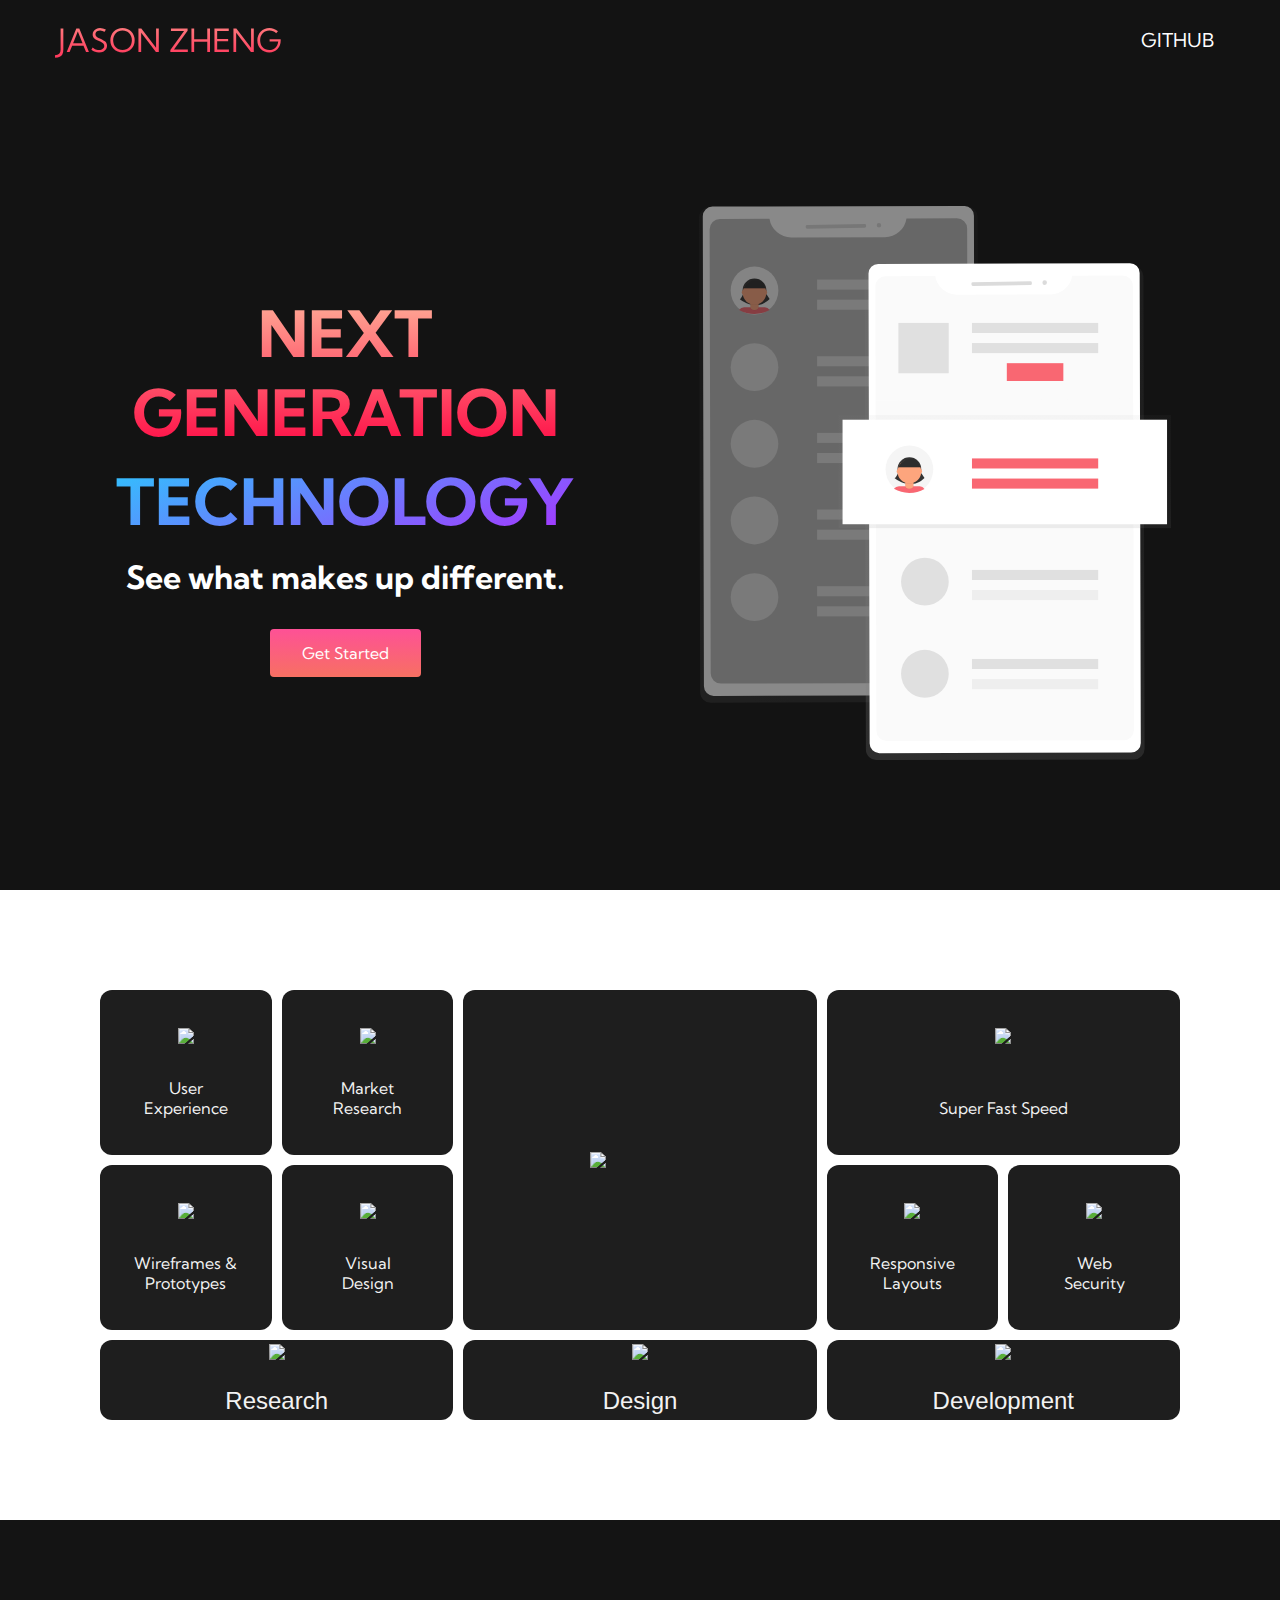
==== commit fb29ef33: "update index" ====
--- a/index.html
+++ b/index.html
@@ -21,6 +21,7 @@
     />
 </head>
 <body>
+
 <!-- Navbar Section -->
 <nav class="navbar">
   <div class="navbar__container">
@@ -30,12 +31,6 @@
       <span class="bar"></span>
     </div>
     <ul class="navbar__menu">
-      <li class="navbar__item">
-        <a href="/index.html" class="navbar__links">HOME</a>
-      </li>
-      <li class="navbar__item">
-        <a href="/projects.html" class="navbar__links">PROJECTS</a>
-      </li>
       <li class="navbar__item">
         <a href="//github.com/Jason2729/jason2729.github.io/tree/deploy" target="_blank" class="navbar__links">GITHUB</a>
       </li>
@@ -57,6 +52,78 @@
     </div>
   </div>
 </div>
+
+<!-- Cards -->
+<div class="flex-cards">
+  <div class="c1">
+      <div class="card">
+          <img class="icons" src="/"/>
+          <p>
+              User <br />
+              Experience
+          </p>
+      </div>
+      <div class="card">
+          <img class="icons" src="/"/>
+          <p>
+              Market <br />
+              Research
+          </p>
+      </div>
+      <div class="card">
+          <img class="icons" src="/"/>
+          <p>
+              Wireframes & <br />
+              Prototypes
+          </p>
+      </div>
+      <div class="card">
+          <img class="icons" src="/"/>
+          <p>
+              Visual <br />
+              Design
+          </p>
+      </div>
+      <div class="card2">
+          <img class="icons2" src="/"/>
+          <p class="p1">Research</p>
+      </div>
+  </div>
+  <div class="c2">
+      <div class="card1">
+          <img class="logo-icon" src="/"/>
+      </div>
+      <div class="card2">
+          <img class="icons2" src="/"/>
+          <p class="p1">Design</p>
+      </div>
+  </div>
+  <div class="c3">
+      <div class="card3">
+          <img class="icons1" src="/"/>
+          <p>Super Fast Speed</p>
+      </div>
+      <div class="card">
+          <img class="icons" src="/"/>
+          <p>
+              Responsive <br />
+              Layouts
+          </p>
+      </div>
+      <div class="card">
+          <img class="icons" src="/"/>
+          <p>
+              Web <br />
+              Security
+          </p>
+      </div>
+      <div class="card2">
+          <img class="icons2" src="/"/>
+          <p class="p1">Development</p>
+      </div>
+  </div>
+</div>
+
 
 <!-- Footer Section -->
 <div class="footer__container">
--- a/styles.css
+++ b/styles.css
@@ -1,5 +1,5 @@
 :root { /* Variables */
-  --ff: 'Kumbh Sans', sans-serif;
+  --ff: "Montserrat", sans-serif;
   --p: 18px/22px var(--ff);
   --p1: 24px/30px var(--ff);
   --colorbody: #fff;
@@ -11,13 +11,6 @@
   --transition: 0.3s ease-in-out;
 }
 
-* {
-  box-sizing: border-box;
-  margin: 0;
-  padding: 0;
-  font-family: var(--ff);
-}
-
 /* Body text and align */
 
 body {  
@@ -121,6 +114,17 @@
 
 html {
   scroll-snap-type: y mandatory;
+}
+
+
+
+
+
+* {
+  box-sizing: border-box;
+  margin: 0;
+  padding: 0;
+  font-family: 'Kumbh Sans', sans-serif;
 }
 
 .navbar {
@@ -186,6 +190,34 @@
   text-decoration: none;
   padding: 0 1rem;
   height: 100%;
+}
+
+.navbar__btn {
+  display: flex;
+  justify-content: center;
+  align-items: center;
+  padding: 0 1rem;
+  width: 100%;
+}
+
+.button {
+  display: flex;
+  justify-content: center;
+  align-items: center;
+  text-decoration: none;
+  padding: 10px 20px;
+  height: 100%;
+  width: 100%;
+  border: none;
+  outline: none;
+  border-radius: 4px;
+  background: #f77062;
+  color: #fff;
+}
+
+.button:hover {
+  background: #4837ff;
+  transition: all 0.3s ease;
 }
 
 .navbar__links:hover {
@@ -445,6 +477,131 @@
   }
 }
 
+/* Services Section */
+.services {
+  background: #131313;
+  display: flex;
+  flex-direction: column;
+  justify-content: center;
+  align-items: center;
+  height: 100vh;
+}
+
+.services h1 {
+  background-color: #ff8177;
+  background-image: linear-gradient(
+    to right,
+    #ff8177 0%,
+    #ff867a 0%,
+    #ff8c7f 21%,
+    #f99185 52%,
+    #cf556c 78%,
+    #b12a5b 100%
+  );
+  background-size: 100%;
+  -webkit-background-clip: text;
+  -moz-background-clip: text;
+  -webkit-text-fill-color: transparent;
+  -moz-text-fill-color: transparent;
+  margin-bottom: 5rem;
+  font-size: 2.5rem;
+}
+
+.services__container {
+  display: flex;
+  justify-content: center;
+  flex-wrap: wrap;
+}
+
+.services__card {
+  margin: 1rem;
+  height: 525px;
+  width: 400px;
+  border-radius: 4px;
+  background-image: linear-gradient(
+      to bottom,
+      rgba(0, 0, 0, 0) 0%,
+      rgba(17, 17, 17, 0.6) 100%
+    ),
+    url('/images/pic3.jpg');
+  background-size: cover;
+  position: relative;
+  color: #fff;
+}
+
+.services__card:before {
+  opacity: 0.2;
+}
+
+.services__card:nth-child(2) {
+  background-image: linear-gradient(
+      to bottom,
+      rgba(0, 0, 0, 0) 0%,
+      rgba(17, 17, 17, 0.9) 100%
+    ),
+    url('/images/pic4.jpg');
+}
+
+.services__card h2 {
+  position: absolute;
+  top: 350px;
+  left: 30px;
+}
+
+.services__card p {
+  position: absolute;
+  top: 400px;
+  left: 30px;
+}
+
+.services__card button {
+  color: #fff;
+  padding: 10px 20px;
+  border: none;
+  outline: none;
+  border-radius: 4px;
+  background: #f77062;
+  position: absolute;
+  top: 440px;
+  left: 30px;
+  font-size: 1rem;
+}
+
+.services__card button:hover {
+  cursor: pointer;
+}
+
+.services__card:hover {
+  transform: scale(1.075);
+  transition: 0.2s ease-in;
+  cursor: pointer;
+}
+
+@media screen and (max-width: 960px) {
+  .services {
+    height: 1600px;
+  }
+
+  .services h1 {
+    font-size: 2rem;
+    margin-top: 12rem;
+  }
+}
+
+@media screen and (max-width: 480px) {
+  .services {
+    height: 1400px;
+  }
+
+  .services h1 {
+    font-size: 1.2rem;
+  }
+
+  .services__card {
+    width: 300px;
+  }
+}
+
 /* Footer CSS */
 .footer__container {
   background-color: #141414;
@@ -461,12 +618,70 @@
   font-size: 24px;
 }
 
+.social__media {
+  max-width: 1000px;
+  width: 100%;
+}
+
+.social__media--wrap {
+  display: flex;
+  justify-content: space-between;
+  align-items: center;
+  width: 90%;
+  max-width: 1000px;
+  margin: 40px auto 0 auto;
+}
+
 .social__icons {
   display: flex;
   justify-content: space-between;
   align-items: center;
-  width: 120px;
-}
-
-
-
+  width: 240px;
+}
+
+.social__logo {
+  color: #fff;
+  justify-self: start;
+  margin-left: 20px;
+  cursor: pointer;
+  text-decoration: none;
+  font-size: 2rem;
+  display: flex;
+  align-items: center;
+  margin-bottom: 16px;
+}
+
+.website__rights {
+  color: #fff;
+}
+
+@media screen and (max-width: 820px) {
+  .footer__links {
+    padding-top: 2rem;
+  }
+
+  #footer__logo {
+    margin-bottom: 2rem;
+  }
+
+  .website__rights {
+    margin-bottom: 2rem;
+  }
+
+  .footer__link--wrapper {
+    flex-direction: column;
+  }
+
+  .social__media--wrap {
+    flex-direction: column;
+  }
+}
+
+@media screen and (max-width: 480px) {
+  .footer__link--items {
+    margin: 0;
+    padding: 10px;
+    width: 100%;
+  }
+}
+
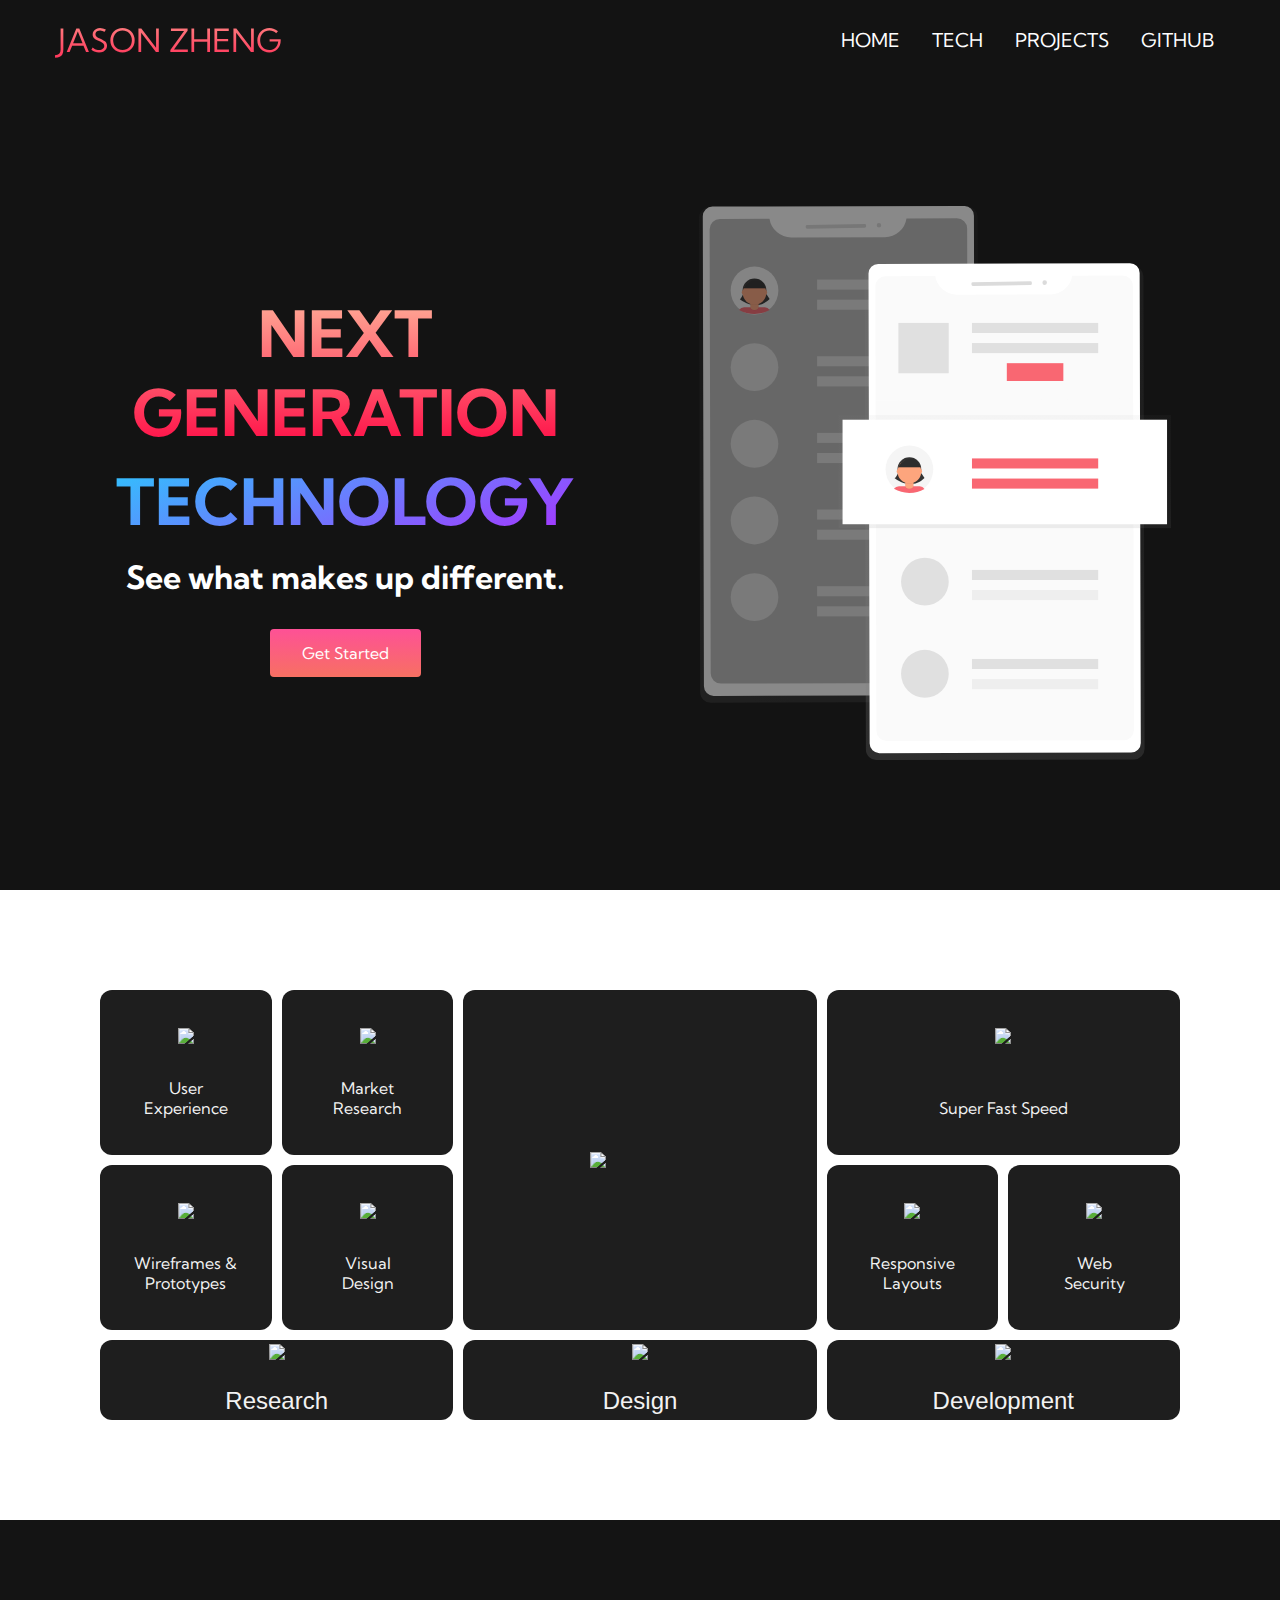
==== commit c83c4cae: "update index" ====
--- a/index.html
+++ b/index.html
@@ -31,6 +31,15 @@
       <span class="bar"></span>
     </div>
     <ul class="navbar__menu">
+      <li class="navbar__item">
+        <a href="/index.html" class="navbar__links">HOME</a>
+      </li>
+      <li class="navbar__item">
+        <a href="/tech.html" class="navbar__links">TECH</a>
+      </li>
+      <li class="navbar__item">
+        <a href="/projects.html" class="navbar__links">PROJECTS</a>
+      </li>
       <li class="navbar__item">
         <a href="//github.com/Jason2729/jason2729.github.io/tree/deploy" target="_blank" class="navbar__links">GITHUB</a>
       </li>
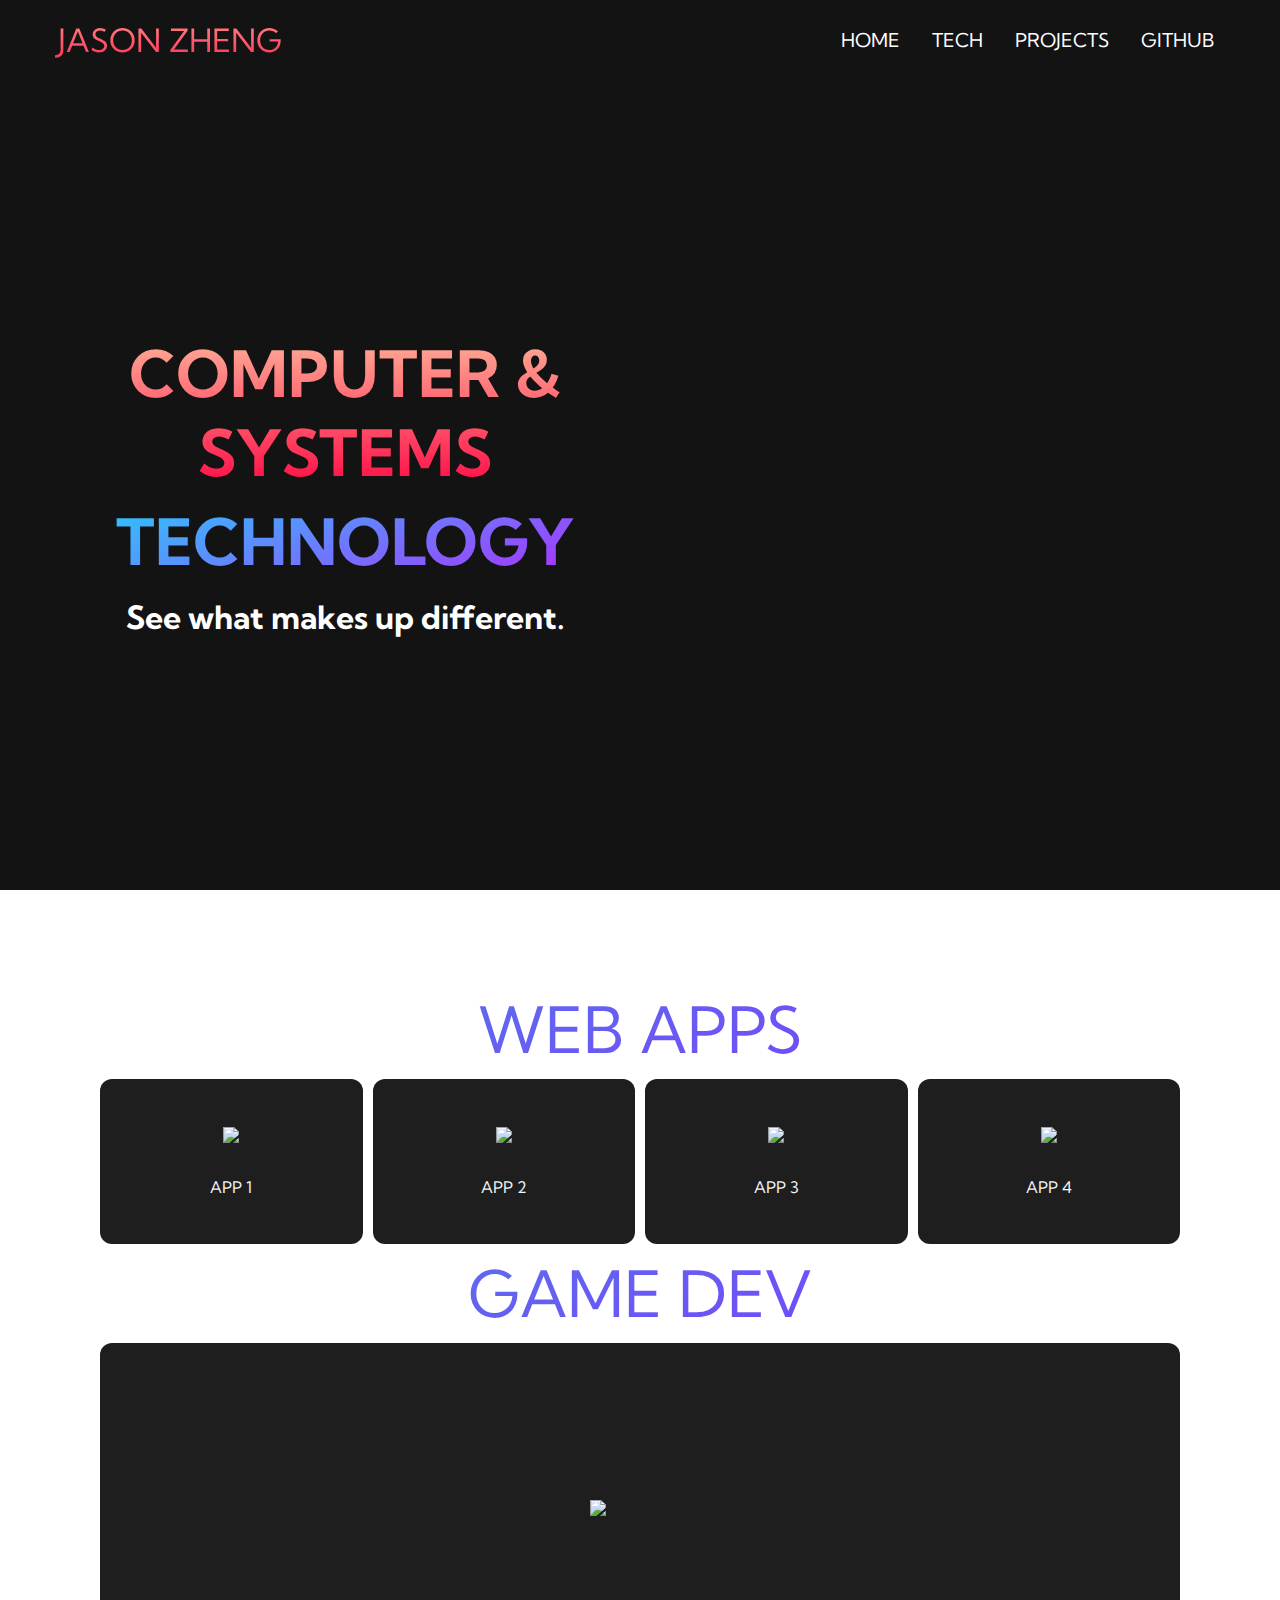
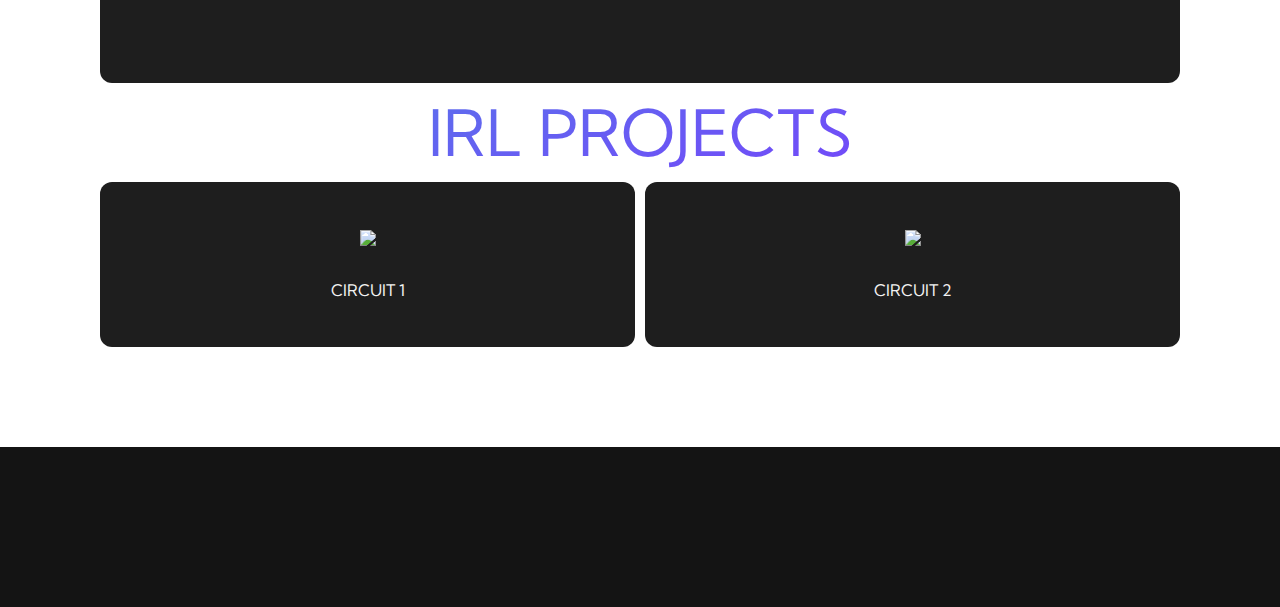
==== commit 93d69c7d: "formatting project sec" ====
--- a/index.html
+++ b/index.html
@@ -51,84 +51,69 @@
 <div class="main">
   <div class="main__container">
     <div class="main__content">
-      <h1>NEXT GENERATION</h1>
+      <h1>COMPUTER & SYSTEMS</h1>
       <h2>TECHNOLOGY</h2>
       <p>See what makes up different.</p>
-      <button class="main__btn"><a href="#">Get Started</a></button>
-    </div>
-    <div class="main__img--container">
-      <img id="main__img" src="images/pic1.svg" />
     </div>
   </div>
 </div>
 
 <!-- Cards -->
 <div class="flex-cards">
+  <p class="p1">WEB APPS</p>
   <div class="c1">
+      
       <div class="card">
           <img class="icons" src="/"/>
           <p>
-              User <br />
-              Experience
+              APP 1
           </p>
       </div>
       <div class="card">
           <img class="icons" src="/"/>
           <p>
-              Market <br />
-              Research
+              APP 2
           </p>
       </div>
       <div class="card">
           <img class="icons" src="/"/>
           <p>
-              Wireframes & <br />
-              Prototypes
+              APP 3
           </p>
       </div>
       <div class="card">
           <img class="icons" src="/"/>
           <p>
-              Visual <br />
-              Design
+              APP 4
           </p>
       </div>
-      <div class="card2">
-          <img class="icons2" src="/"/>
-          <p class="p1">Research</p>
+  </div>
+  <p class="p1">GAME DEV</p>
+  <div class="c2">
+    
+      <div class="card1">
+          <img class="logo-icon" src="/"/>
+          <a
+            href="//aoez.itch.io"
+            target="_blank"
+            aria-label="itch.io" >
+          </a>
       </div>
   </div>
-  <div class="c2">
-      <div class="card1">
-          <img class="logo-icon" src="/"/>
-      </div>
-      <div class="card2">
-          <img class="icons2" src="/"/>
-          <p class="p1">Design</p>
-      </div>
-  </div>
+  <p class="p1">IRL PROJECTS</p>
   <div class="c3">
-      <div class="card3">
-          <img class="icons1" src="/"/>
-          <p>Super Fast Speed</p>
-      </div>
+    
       <div class="card">
           <img class="icons" src="/"/>
           <p>
-              Responsive <br />
-              Layouts
+              CIRCUIT 1
           </p>
       </div>
       <div class="card">
           <img class="icons" src="/"/>
           <p>
-              Web <br />
-              Security
+              CIRCUIT 2
           </p>
-      </div>
-      <div class="card2">
-          <img class="icons2" src="/"/>
-          <p class="p1">Development</p>
       </div>
   </div>
 </div>
--- a/styles.css
+++ b/styles.css
@@ -28,7 +28,10 @@
   margin: 0;
 }
 .p1 {
-  font: var(--p1);
+  font-size: 4rem;
+  background-image: linear-gradient(-20deg, var(--colora2) 0%, var(--colora) 100%);
+  -webkit-background-clip: text;
+  -webkit-text-fill-color: transparent;
 }
 
 /* Flexible card class */
@@ -38,7 +41,8 @@
   margin: 100px auto;
   display: flex;
   gap: 10px;
-  flex-wrap: wrap
+  flex-wrap: wrap;
+  flex-direction: column;
 }
 
 .flex-cards > div {
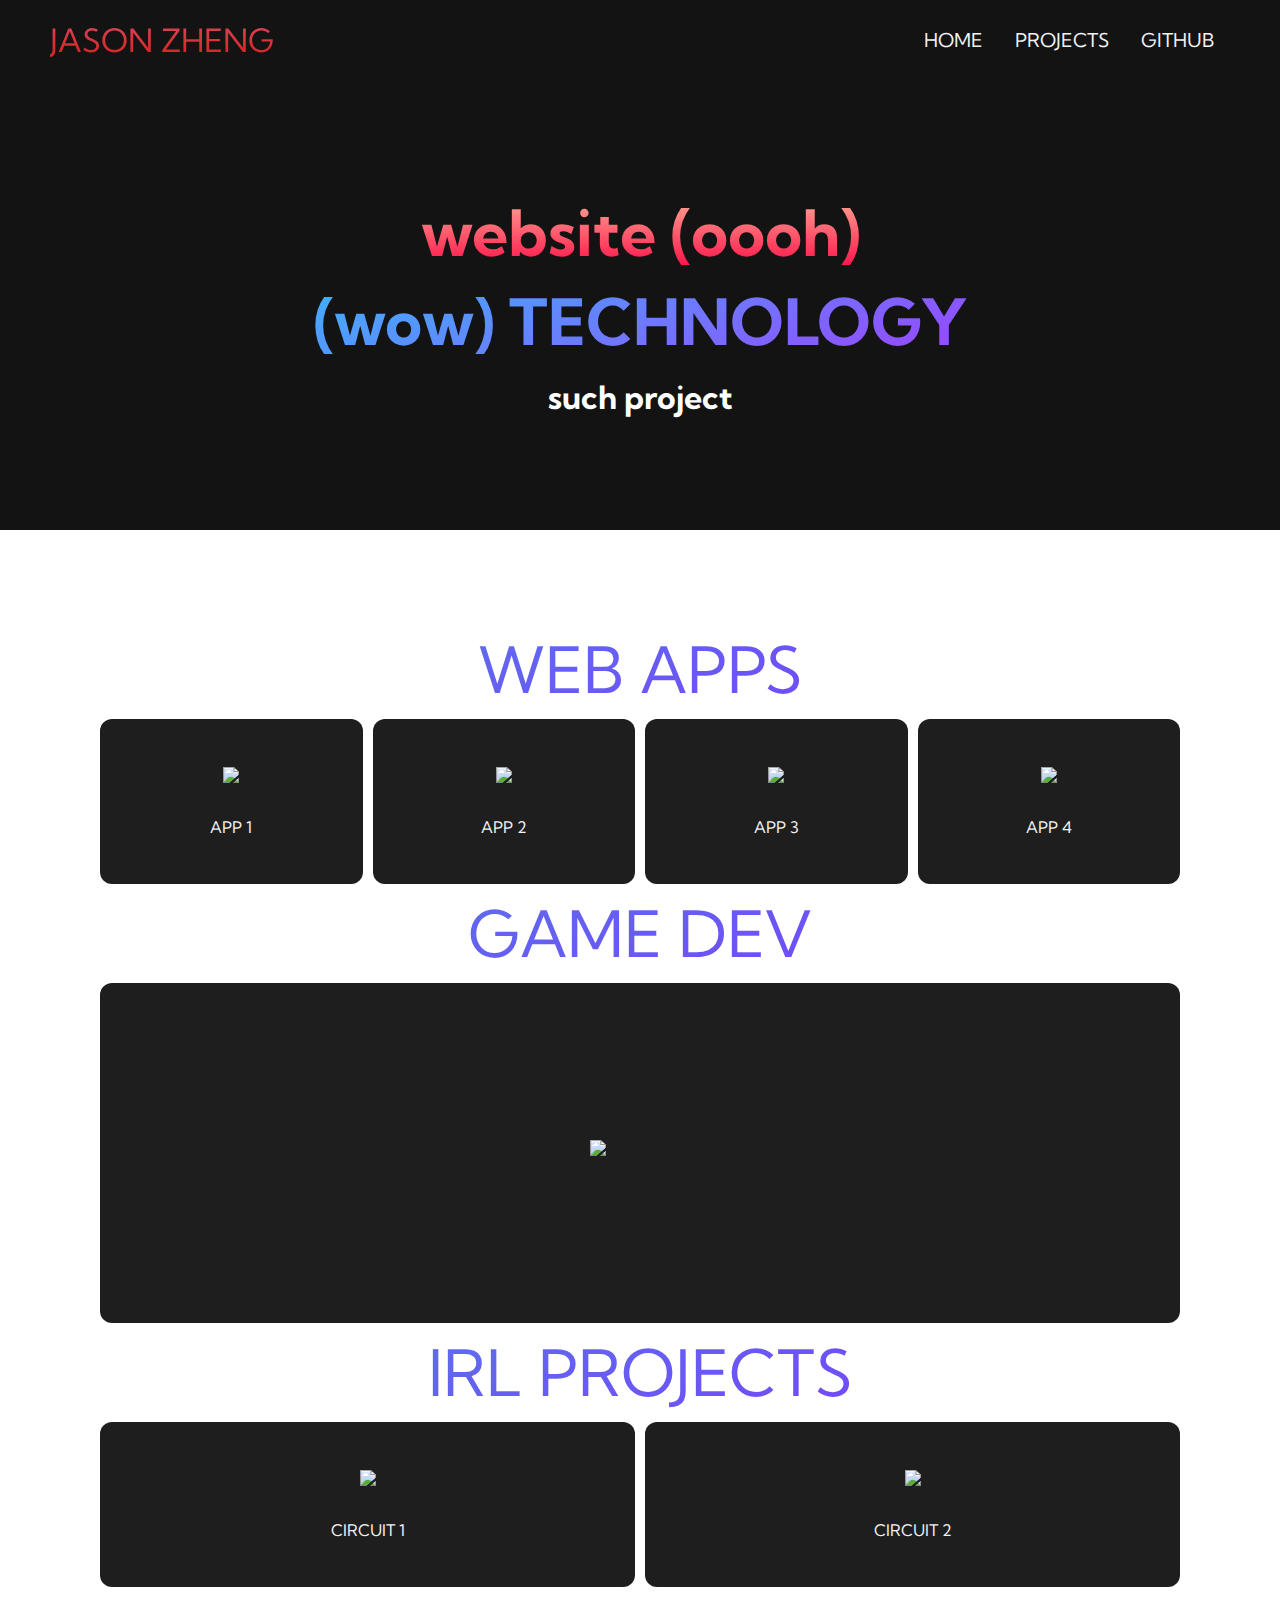
==== commit 3de4583b: "formatting" ====
--- a/index.html
+++ b/index.html
@@ -25,7 +25,7 @@
 <!-- Navbar Section -->
 <nav class="navbar">
   <div class="navbar__container">
-    <a href="/" id="navbar__logo"><i class="fas fa-gem"></i>JASON ZHENG</a>
+    <a href="/" id="navbar__logo"></i>JASON ZHENG</a>
     <div class="navbar__toggle" id="mobile-menu">
       <span class="bar"></span> <span class="bar"></span>
       <span class="bar"></span>
@@ -33,9 +33,6 @@
     <ul class="navbar__menu">
       <li class="navbar__item">
         <a href="/index.html" class="navbar__links">HOME</a>
-      </li>
-      <li class="navbar__item">
-        <a href="/tech.html" class="navbar__links">TECH</a>
       </li>
       <li class="navbar__item">
         <a href="/projects.html" class="navbar__links">PROJECTS</a>
@@ -51,9 +48,9 @@
 <div class="main">
   <div class="main__container">
     <div class="main__content">
-      <h1>COMPUTER & SYSTEMS</h1>
-      <h2>TECHNOLOGY</h2>
-      <p>See what makes up different.</p>
+      <h1>website (oooh)</h1>
+      <h2>(wow) TECHNOLOGY</h2>
+      <p>such project</p>
     </div>
   </div>
 </div>
--- a/styles.css
+++ b/styles.css
@@ -1,5 +1,5 @@
 :root { /* Variables */
-  --ff: "Montserrat", sans-serif;
+  --ff: 'Kumbh Sans', sans-serif;
   --p: 18px/22px var(--ff);
   --p1: 24px/30px var(--ff);
   --colorbody: #fff;
@@ -7,7 +7,9 @@
   --colora2: #7d37ff;
   --colorp: #1e1e1e;
   --colors: #f2f2f2;
-  --shadow: #00000030 0px 0px 10px 0px;
+  --colorr: #dd465d;
+  --colort: #d42019;
+  --shadow: hsl(0, 39%, 53%) 0px 0px 10px 0px;
   --transition: 0.3s ease-in-out;
 }
 
@@ -68,20 +70,9 @@
   min-width: 330px;
   height: 340px;
 }
-.card2 {
-  min-width: 330px;
-  height: 80px;
-  flex-direction: row;
-}
-.card3 {
-  min-width: 330px;
-  height: 165px;
-}
 
 .card,
-.card1,
-.card2,
-.card3 {
+.card1 {
   background-color: var(--colorp);
   border-radius: 12px;
   flex: 1;
@@ -93,8 +84,6 @@
   transition: var(--transition);
 }
 
-.card3:hover,
-.card2:hover,
 .card1:hover,
 .card:hover {
   scale: 1.02;
@@ -105,12 +94,7 @@
 .icons {
   height: 40px;
 }
-.icons2 {
-  height: 32px;
-}
-.icons1 {
-  height: 60px;
-}
+
 .logo-icon {
   width: 100px;
 }
@@ -119,8 +103,6 @@
 html {
   scroll-snap-type: y mandatory;
 }
-
-
 
 
 
@@ -128,7 +110,7 @@
   box-sizing: border-box;
   margin: 0;
   padding: 0;
-  font-family: 'Kumbh Sans', sans-serif;
+  font-family: var(--ff);
 }
 
 .navbar {
@@ -146,7 +128,7 @@
 .navbar__container {
   display: flex;
   justify-content: space-between;
-  height: 80px;
+  height: 40px;
   z-index: 1;
   width: 100%;
   max-width: 1300px;
@@ -157,8 +139,8 @@
 }
 
 #navbar__logo {
-  background-color: #ff8177;
-  background-image: linear-gradient(to top, #ff0844 0%, #ffb199 100%);
+  background-color: var(--colorr);
+  background-image: linear-gradient(to top, var(--colort) 0%, var(--colorr) 100%);
   background-size: 100%;
   -webkit-background-clip: text;
   -moz-background-clip: text;
@@ -171,10 +153,6 @@
   font-size: 2rem;
 }
 
-.fa-gem {
-  margin-right: 0.5rem;
-}
-
 .navbar__menu {
   display: flex;
   align-items: center;
@@ -183,11 +161,11 @@
 }
 
 .navbar__item {
-  height: 80px;
+  height: 40px;
 }
 
 .navbar__links {
-  color: #fff;
+  color: var(--colors);
   display: flex;
   align-items: center;
   justify-content: center;
@@ -204,28 +182,9 @@
   width: 100%;
 }
 
-.button {
-  display: flex;
-  justify-content: center;
-  align-items: center;
-  text-decoration: none;
-  padding: 10px 20px;
-  height: 100%;
-  width: 100%;
-  border: none;
-  outline: none;
-  border-radius: 4px;
-  background: #f77062;
-  color: #fff;
-}
-
-.button:hover {
-  background: #4837ff;
-  transition: all 0.3s ease;
-}
 
 .navbar__links:hover {
-  color: #f77062;
+  color: var(--colorr);
   transition: all 0.3s ease;
 }
 
@@ -272,7 +231,7 @@
     height: 3px;
     margin: 5px auto;
     transition: all 0.3s ease-in-out;
-    background: #fff;
+    background: var(--colors);
   }
 
   .navbar__item {
@@ -284,19 +243,6 @@
     padding: 2rem;
     width: 100%;
     display: table;
-  }
-
-  .navbar__btn {
-    padding-bottom: 2rem;
-  }
-
-  .button {
-    display: flex;
-    justify-content: center;
-    align-items: center;
-    width: 80%;
-    height: 80px;
-    margin: 0;
   }
 
   #mobile-menu {
@@ -331,11 +277,8 @@
 
 .main__container {
   display: grid;
-  grid-template-columns: 1fr 1fr;
-  align-items: center;
-  justify-self: center;
-  margin: 0 auto;
-  height: 90vh;
+  align-items: center;
+  height: 50vh;
   background-color: #131313;
   z-index: 1;
   width: 100%;
@@ -378,46 +321,6 @@
   font-weight: 700;
 }
 
-.main__btn {
-  font-size: 1rem;
-  background-image: linear-gradient(to top, #f77062 0%, #fe5196 100%);
-  padding: 14px 32px;
-  border: none;
-  border-radius: 4px;
-  color: #fff;
-  margin-top: 2rem;
-  cursor: pointer;
-  position: relative;
-  transition: all 0.35s;
-  outline: none;
-}
-
-.main__btn a {
-  position: relative;
-  z-index: 2;
-  color: #fff;
-  text-decoration: none;
-}
-
-.main__btn:after {
-  position: absolute;
-  content: '';
-  top: 0;
-  left: 0;
-  width: 0;
-  height: 100%;
-  background: #4837ff;
-  transition: all 0.35s;
-  border-radius: 4px;
-}
-
-.main__btn:hover {
-  color: #fff;
-}
-
-.main__btn:hover:after {
-  width: 100%;
-}
 
 .main__img--container {
   text-align: center;
@@ -437,7 +340,7 @@
     justify-self: center;
     width: 100%;
     margin: 0 auto;
-    height: 90vh;
+    height: 50vh;
   }
 
   .main__content {
@@ -478,131 +381,6 @@
   .main__btn {
     padding: 12px 36px;
     margin: 2.5rem 0;
-  }
-}
-
-/* Services Section */
-.services {
-  background: #131313;
-  display: flex;
-  flex-direction: column;
-  justify-content: center;
-  align-items: center;
-  height: 100vh;
-}
-
-.services h1 {
-  background-color: #ff8177;
-  background-image: linear-gradient(
-    to right,
-    #ff8177 0%,
-    #ff867a 0%,
-    #ff8c7f 21%,
-    #f99185 52%,
-    #cf556c 78%,
-    #b12a5b 100%
-  );
-  background-size: 100%;
-  -webkit-background-clip: text;
-  -moz-background-clip: text;
-  -webkit-text-fill-color: transparent;
-  -moz-text-fill-color: transparent;
-  margin-bottom: 5rem;
-  font-size: 2.5rem;
-}
-
-.services__container {
-  display: flex;
-  justify-content: center;
-  flex-wrap: wrap;
-}
-
-.services__card {
-  margin: 1rem;
-  height: 525px;
-  width: 400px;
-  border-radius: 4px;
-  background-image: linear-gradient(
-      to bottom,
-      rgba(0, 0, 0, 0) 0%,
-      rgba(17, 17, 17, 0.6) 100%
-    ),
-    url('/images/pic3.jpg');
-  background-size: cover;
-  position: relative;
-  color: #fff;
-}
-
-.services__card:before {
-  opacity: 0.2;
-}
-
-.services__card:nth-child(2) {
-  background-image: linear-gradient(
-      to bottom,
-      rgba(0, 0, 0, 0) 0%,
-      rgba(17, 17, 17, 0.9) 100%
-    ),
-    url('/images/pic4.jpg');
-}
-
-.services__card h2 {
-  position: absolute;
-  top: 350px;
-  left: 30px;
-}
-
-.services__card p {
-  position: absolute;
-  top: 400px;
-  left: 30px;
-}
-
-.services__card button {
-  color: #fff;
-  padding: 10px 20px;
-  border: none;
-  outline: none;
-  border-radius: 4px;
-  background: #f77062;
-  position: absolute;
-  top: 440px;
-  left: 30px;
-  font-size: 1rem;
-}
-
-.services__card button:hover {
-  cursor: pointer;
-}
-
-.services__card:hover {
-  transform: scale(1.075);
-  transition: 0.2s ease-in;
-  cursor: pointer;
-}
-
-@media screen and (max-width: 960px) {
-  .services {
-    height: 1600px;
-  }
-
-  .services h1 {
-    font-size: 2rem;
-    margin-top: 12rem;
-  }
-}
-
-@media screen and (max-width: 480px) {
-  .services {
-    height: 1400px;
-  }
-
-  .services h1 {
-    font-size: 1.2rem;
-  }
-
-  .services__card {
-    width: 300px;
   }
 }
 
@@ -655,10 +433,6 @@
   margin-bottom: 16px;
 }
 
-.website__rights {
-  color: #fff;
-}
-
 @media screen and (max-width: 820px) {
   .footer__links {
     padding-top: 2rem;
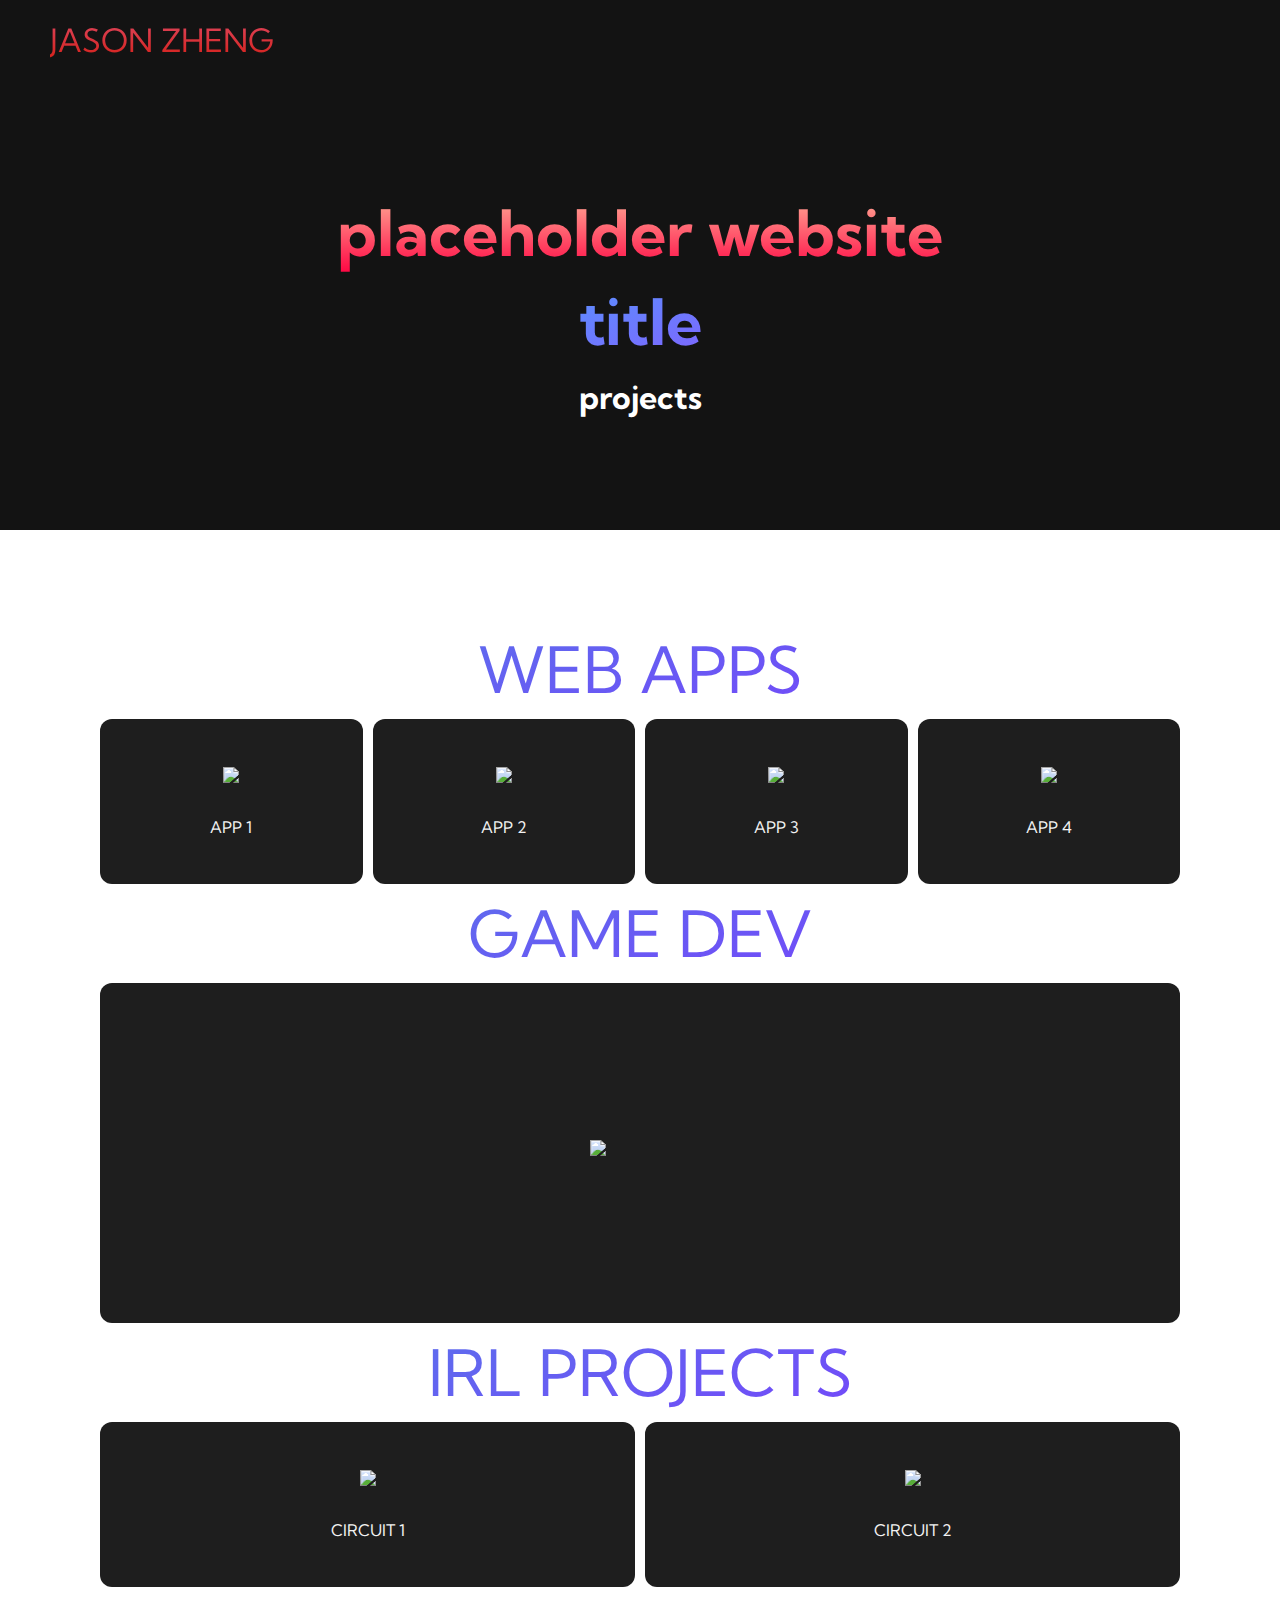
==== commit abd45056: "remove old navbar" ====
--- a/index.html
+++ b/index.html
@@ -26,21 +26,6 @@
 <nav class="navbar">
   <div class="navbar__container">
     <a href="/" id="navbar__logo"></i>JASON ZHENG</a>
-    <div class="navbar__toggle" id="mobile-menu">
-      <span class="bar"></span> <span class="bar"></span>
-      <span class="bar"></span>
-    </div>
-    <ul class="navbar__menu">
-      <li class="navbar__item">
-        <a href="/index.html" class="navbar__links">HOME</a>
-      </li>
-      <li class="navbar__item">
-        <a href="/projects.html" class="navbar__links">PROJECTS</a>
-      </li>
-      <li class="navbar__item">
-        <a href="//github.com/Jason2729/jason2729.github.io/tree/deploy" target="_blank" class="navbar__links">GITHUB</a>
-      </li>
-    </ul>
   </div>
 </nav>
 
@@ -48,9 +33,9 @@
 <div class="main">
   <div class="main__container">
     <div class="main__content">
-      <h1>website (oooh)</h1>
-      <h2>(wow) TECHNOLOGY</h2>
-      <p>such project</p>
+      <h1>placeholder website</h1>
+      <h2>title</h2>
+      <p>projects</p>
     </div>
   </div>
 </div>
